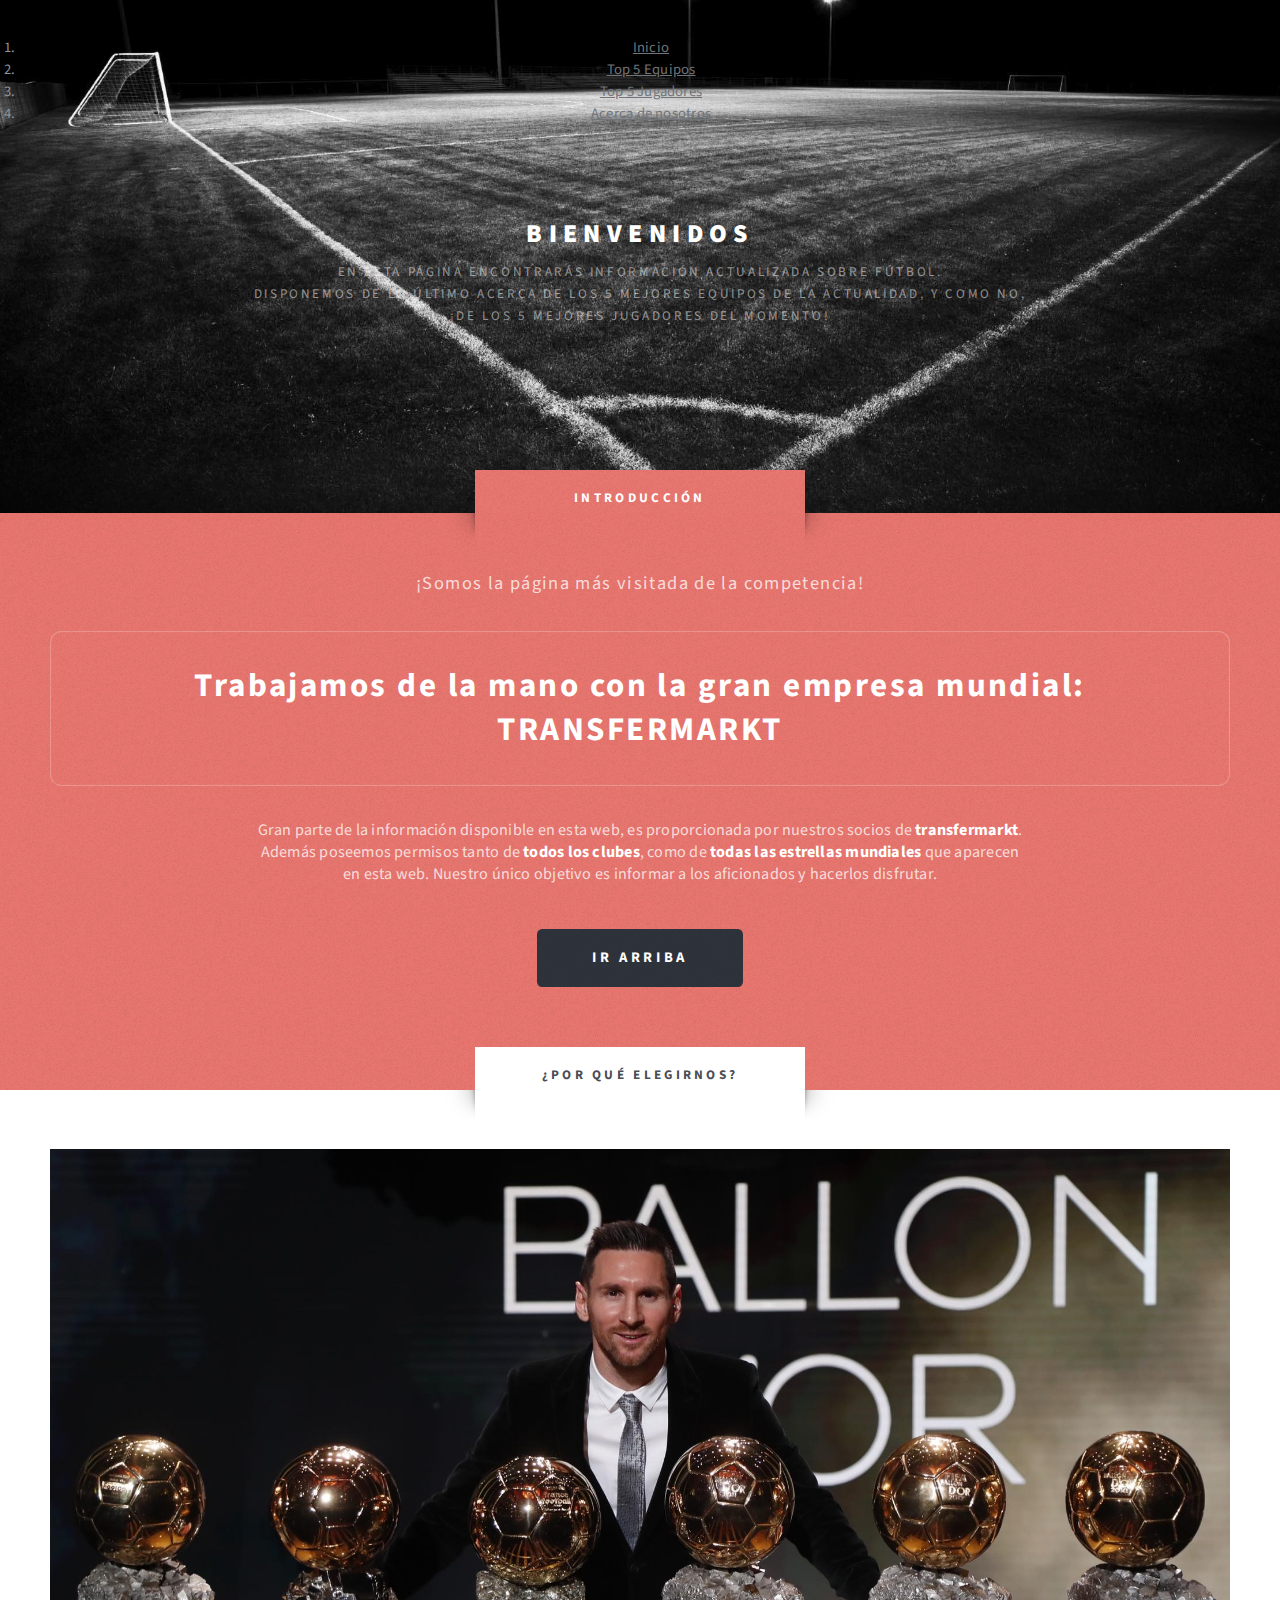
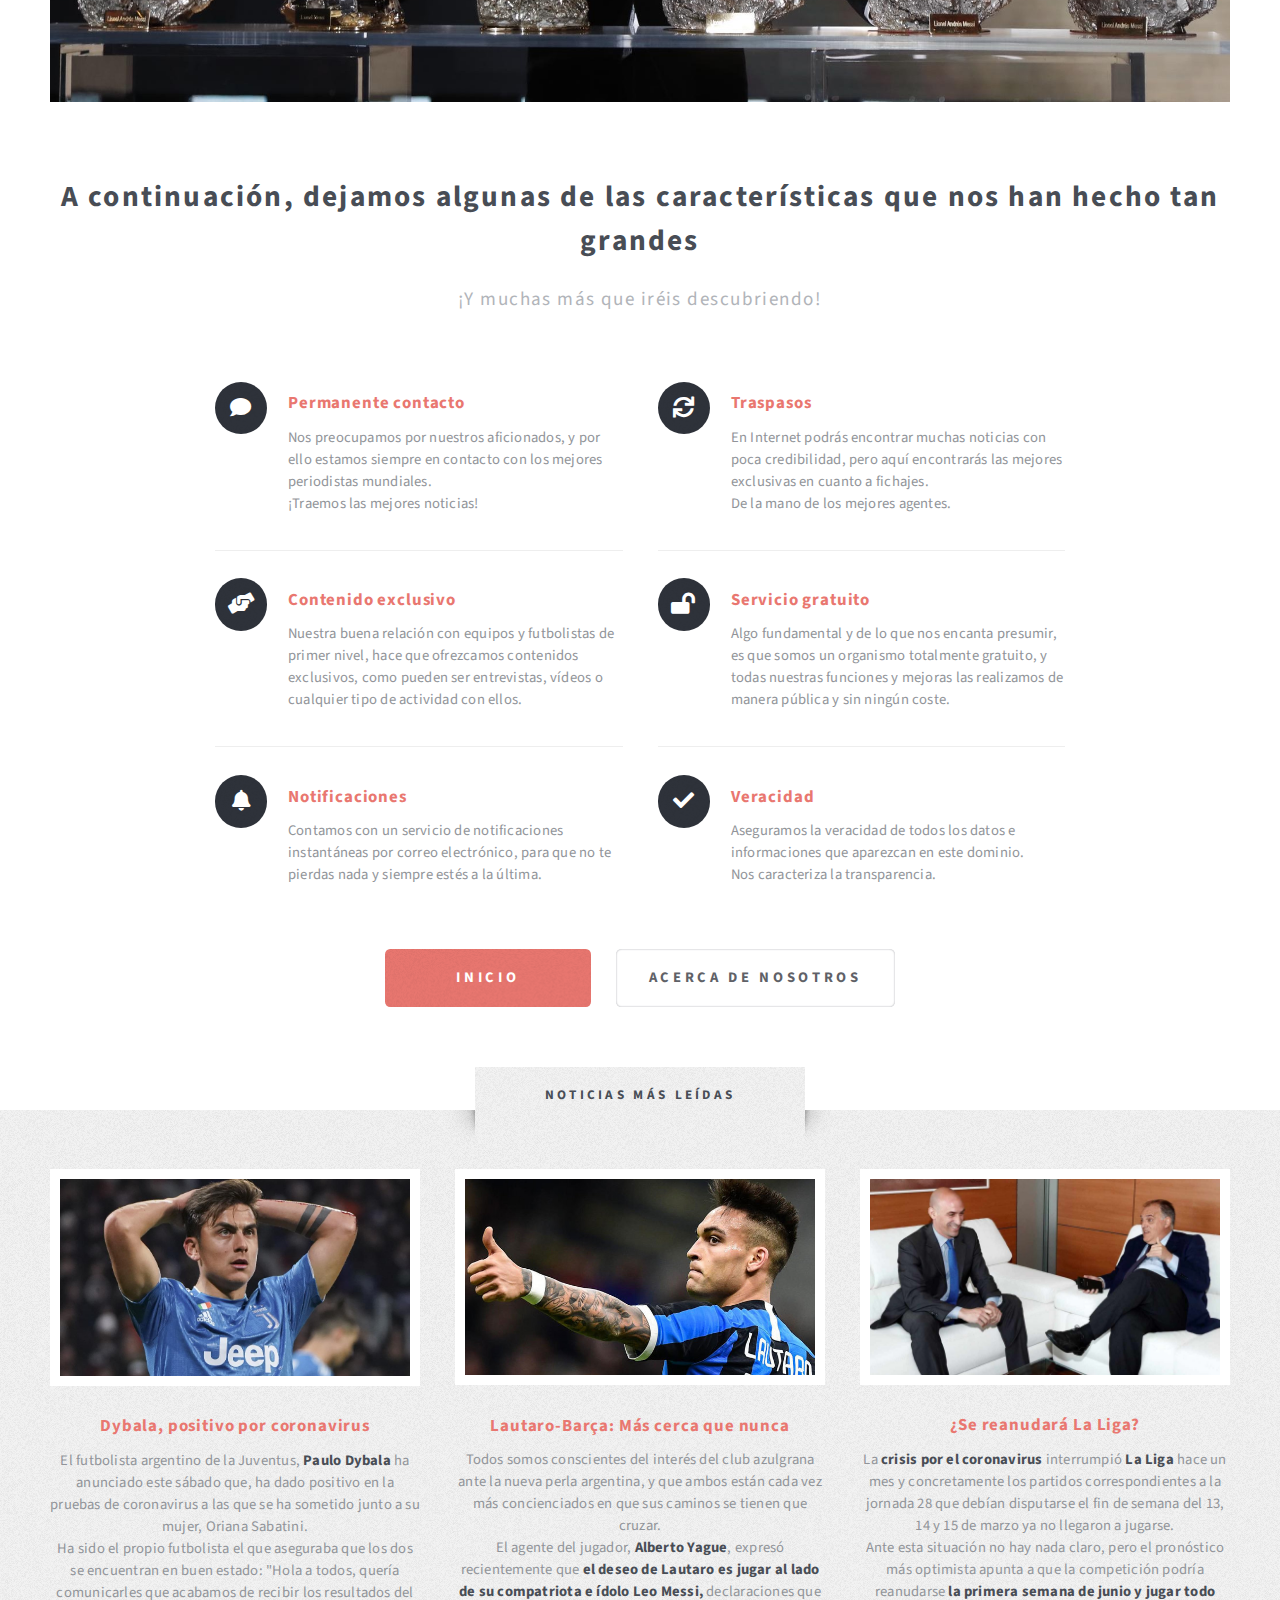
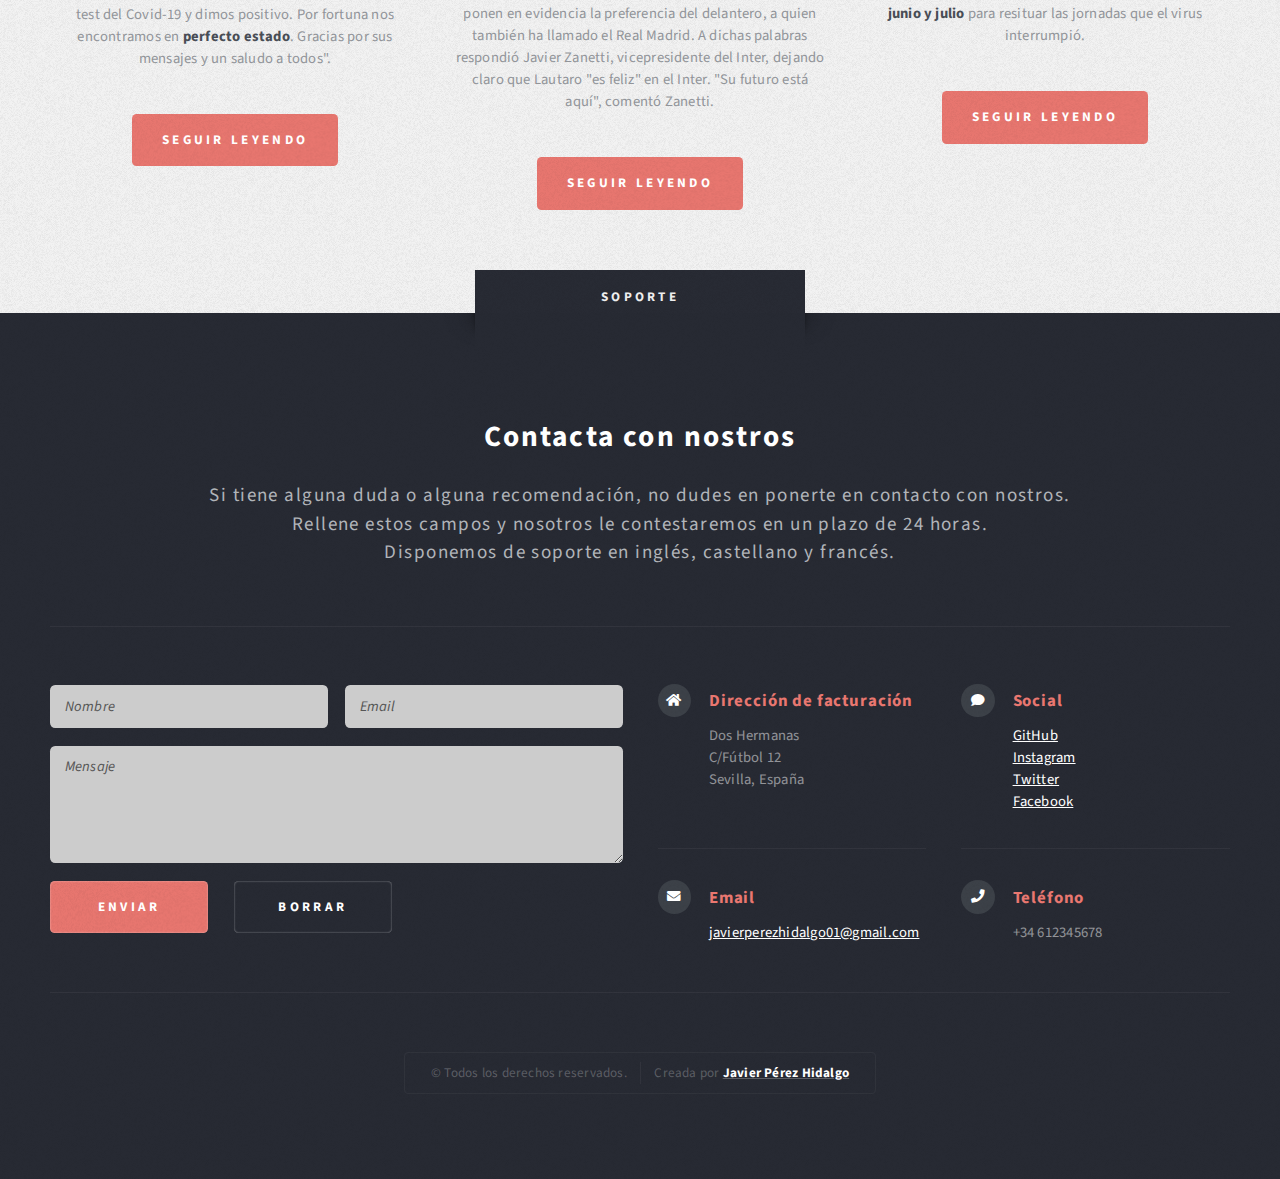
==== index.html @ fc1145c4 "Página Acerca de Nosotros" ====
<!DOCTYPE html>
<html lang="es" dir="ltr">
	<head>
		<title>Inicio</title>
		<meta charset="utf-8" />
		<meta name="viewport" content="width=device-width, initial-scale=1, user-scalable=no" />
		<link rel="stylesheet" href="assets/css/main.css" />
		<!-- favicon -->
      <link rel="icon" href="images/favicon.png" type="image/png" />
	</head>
	<body class="homepage is-preload">
		<div id="page-wrapper">

			<!-- Header -->
				<section id="header" class="wrapper">

					<!-- Logo -->
						<div id="logo">
							<h1><a href="index.html">BIENVENIDOS</a></h1>
							<p>En esta página encontrarás información actualizada sobre fútbol.<br />Disponemos de lo último acerca de los 5 mejores equipos de la actualidad,
						y como no,<br />¡de los 5 mejores jugadores del momento!</p>
						</div>

					<!-- Nav -->
						<nav id="nav">
							<ol>
								<li class="current"><a href="index.html">Inicio</a></li>
								<li><a href="equipos.html">Top 5 Equipos</a></li>
								<li><a href="jugadores.html">Top 5 Jugadores</a></li>
								<li><a href="acercade.html">Acerca de nosotros</a></li>
							</ol>
						</nav>
				</section>

			<!-- Intro -->
				<section id="intro" class="wrapper style1">
					<div class="title">Introducción</div>
					<div class="container">
						<p class="style1">¡Somos la página más visitada de la competencia!</p>
						<p class="style2">
							Trabajamos de la mano con la gran empresa mundial: <br class="mobile-hide" />
							<a href="https://www.transfermarkt.es/" class="nobr">TRANSFERMARKT</a>
						</p>
						<p class="style3">Gran parte de la información disponible en esta web, es proporcionada por nuestros socios de
							 <strong>transfermarkt</strong>. Además poseemos permisos tanto de <strong>todos los clubes</strong>, como de
							 <strong>todas las estrellas mundiales</strong>
							  que aparecen en esta web. Nuestro único objetivo es informar a los aficionados y hacerlos disfrutar.
						</p>
						<ul class="actions">
							<li><a href="#" class="button style3 large">Ir arriba</a></li>
						</ul>
					</div>
				</section>

			<!-- Main -->
				<section id="main" class="wrapper style2">
					<div class="title">¿POR QUÉ ELEGIRNOS?</div>
					<div class="container">

						<!-- Image -->
							<a class="image featured">
								<img src="images/pic01.jpg" alt="" />
							</a>

						<!-- Features -->
							<section id="features">
								<header class="style1">
									<h2>A continuación, dejamos algunas de las características que nos han hecho tan grandes</h2>
									<p>¡Y muchas más que iréis descubriendo!</p>
								</header>
								<div class="feature-list">
									<div class="row">
										<div class="col-6 col-12-medium">
											<section>
												<h3 class="icon solid fa-comment">Permanente contacto</h3>
												<p>Nos preocupamos por nuestros aficionados, y por ello estamos siempre en contacto con los mejores periodistas mundiales.<br />¡Traemos las mejores noticias!</p>
											</section>
										</div>
										<div class="col-6 col-12-medium">
											<section>
												<h3 class="icon solid fa-sync">Traspasos</h3>
												<p>En Internet podrás encontrar muchas noticias con poca credibilidad, pero aquí encontrarás las mejores exclusivas en cuanto a fichajes.<br />De la mano de los mejores agentes.</p>
											</section>
										</div>
										<div class="col-6 col-12-medium">
											<section>
												<h3 class="icon solid fa-hands-helping">Contenido exclusivo</h3>
												<p>Nuestra buena relación con equipos y futbolistas de primer nivel, hace que ofrezcamos contenidos exclusivos, como pueden ser entrevistas, vídeos o cualquier tipo de actividad con ellos.</p>
											</section>
										</div>
										<div class="col-6 col-12-medium">
											<section>
												<h3 class="icon solid fa-lock-open">Servicio gratuito</h3>
												<p>Algo fundamental y de lo que nos encanta presumir, es que somos un organismo totalmente gratuito, y todas nuestras funciones y mejoras las realizamos de manera pública y sin ningún coste.</p>
											</section>
										</div>
										<div class="col-6 col-12-medium">
											<section>
												<h3 class="icon solid fa-bell">Notificaciones</h3>
												<p>Contamos con un servicio de notificaciones instantáneas por correo electrónico, para que no te pierdas nada y siempre estés a la última.</p>
											</section>
										</div>
										<div class="col-6 col-12-medium">
											<section>
												<h3 class="icon solid fa-check">Veracidad</h3>
												<p>Aseguramos la veracidad de todos los datos e informaciones que aparezcan en este dominio.<br />Nos caracteriza la transparencia.</p>
											</section>
										</div>
									</div>
								</div>
								<ul class="actions special">
									<li><a href="#" class="button style1 large">INICIO</a></li>
									<li><a href="acercade.html" class="button style2 large">ACERCA DE NOSOTROS</a></li>
								</ul>
							</section>

					</div>
				</section>

			<!-- Highlights -->
				<section id="highlights" class="wrapper style3">
					<div class="title">NOTICIAS MÁS LEÍDAS</div>
					<div class="container">
						<div class="row aln-center">
							<div class="col-4 col-12-medium">
								<section class="highlight">
									<a class="image featured"><img src="images/pic02.jpg" alt="" /></a>
									<h3><a >Dybala, positivo por coronavirus</a></h3>
									<p>El futbolista argentino de la Juventus, <strong>Paulo Dybala</strong> ha anunciado este sábado que,
										 ha dado positivo en la pruebas de coronavirus a las que se ha sometido junto a su mujer, Oriana Sabatini.<br />Ha sido el propio futbolista el que aseguraba que los dos se encuentran en buen estado:
										  "Hola a todos, quería comunicarles que acabamos de recibir los resultados del test del Covid-19 y dimos positivo.
											Por fortuna nos encontramos en <strong>perfecto estado</strong>. Gracias por sus mensajes y un saludo a todos".</p>
									<ul class="actions">
										<li><a href="https://www.mundodeportivo.com/futbol/serie-a/20200325/4899347280/mensaje-de-dybala-tras-dar-positivo-de-coronavirus.html" class="button style1">Seguir leyendo</a></li>
									</ul>
								</section>
							</div>
							<div class="col-4 col-12-medium">
								<section class="highlight">
									<a class="image featured"><img src="images/pic03.jpg" alt="" /></a>
									<h3><a >Lautaro-Barça: Más cerca que nunca</a></h3>
									<p>Todos somos conscientes del interés del club azulgrana ante la nueva perla argentina,
										y que ambos están cada vez más concienciados en que sus caminos se tienen que cruzar.<br />El agente del jugador, <strong>Alberto Yague</strong>, expresó recientemente que <strong>el deseo de Lautaro es jugar al lado de su compatriota e ídolo Leo Messi,</strong>
										 declaraciones que ponen en evidencia la preferencia del delantero, a quien también ha llamado el Real Madrid.
										  A dichas palabras respondió Javier Zanetti, vicepresidente del Inter, dejando claro que Lautaro "es feliz" en el Inter.
											 "Su futuro está aquí", comentó Zanetti.</p>
									<ul class="actions">
										<li><a href="https://www.sport.es/es/noticias/barca/fichaje-lautaro-mas-cerca-que-nunca-para-barca-7891302" class="button style1">Seguir leyendo</a></li>
									</ul>
								</section>
							</div>
							<div class="col-4 col-12-medium">
								<section class="highlight">
									<a class="image featured"><img src="images/pic04.jpg" alt="" /></a>
									<h3><a >¿Se reanudará La Liga?</a></h3>
									<p>La <strong>crisis por el coronavirus</strong> interrumpió <strong>La Liga</strong> hace un mes y concretamente los partidos correspondientes a la jornada 28
										 que debían disputarse el fin de semana del 13, 14 y 15 de marzo ya no llegaron a jugarse.<br />Ante esta situación no hay nada claro,
										  pero el pronóstico más optimista apunta a que la competición podría reanudarse <strong>la primera semana de junio y jugar todo junio
											 y julio</strong> para resituar las jornadas que el virus interrumpió.</p>
									<ul class="actions">
										<li><a href="https://www.goal.com/es/noticias/la-liga-y-la-rfef-acuerdan-la-suspension-del-futbol-hasta-que-el-/1mhf3mtjk8rh81plb0ufhby4z9" class="button style1">Seguir leyendo</a></li>
									</ul>
								</section>
							</div>
						</div>
					</div>
				</section>

				<!-- Footer -->
					<section id="footer" class="wrapper">
						<div class="title">SOPORTE</div>
						<div class="container">
							<header class="style1">
								<h2>Contacta con nostros</h2>
								<p>
									Si tiene alguna duda o alguna recomendación, no dudes en ponerte en contacto con nostros.<br />Rellene estos campos y nosotros le contestaremos en un plazo de 24 horas.<br />Disponemos de soporte en inglés, castellano y francés.
								</p>
							</header>
							<div class="row">
								<div class="col-6 col-12-medium">

									<!-- Contact Form -->
										<section>
											<form id="request" class="main_form" action="http://www2.gonzalonazareno.org/josedom/resultado.php" method="post">
												<div class="row gtr-50">
													<div class="col-6 col-12-small">
														<input type="text" name="name" id="contact-name" placeholder="Nombre" />
													</div>
													<div class="col-6 col-12-small">
														<input type="text" name="email" id="contact-email" placeholder="Email" />
													</div>
													<div class="col-12">
														<textarea name="message" id="contact-message" placeholder="Mensaje" rows="4"></textarea>
													</div>
													<div class="col-12">
														<ul class="actions">
															<li><input type="submit" class="style1" value="Enviar" /></li>
															<li><input type="reset" class="style2" value="Borrar" /></li>
														</ul>
													</div>
												</div>
											</form>
										</section>

								</div>
								<div class="col-6 col-12-medium">

									<!-- Contact -->
										<section class="feature-list small">
											<div class="row">
												<div class="col-6 col-12-small">
													<section>
														<h3 class="icon solid fa-home">Dirección de facturación</h3>
														<p>
															Dos Hermanas<br />
															C/Fútbol 12<br />
															Sevilla, España
														</p>
													</section>
												</div>
												<div class="col-6 col-12-small">
													<section>
														<h3 class="icon solid fa-comment">Social</h3>
														<p>
															<a href="https://github.com/javierpzh">GitHub</a><br />
															<a href="https://www.instagram.com/javierpzh/">Instagram</a><br />
															<a href="https://twitter.com/jperezhid_">Twitter</a><br />
															<a href="https://www.facebook.com/javier.perezhidalgo.904">Facebook</a>
														</p>
													</section>
												</div>
												<div class="col-6 col-12-small">
													<section>
														<h3 class="icon solid fa-envelope">Email</h3>
														<p>
															<a href="#">javierperezhidalgo01@gmail.com</a>
														</p>
													</section>
												</div>
												<div class="col-6 col-12-small">
													<section>
														<h3 class="icon solid fa-phone">Teléfono</h3>
														<p>
															+34 612345678
														</p>
													</section>
												</div>
											</div>
										</section>

								</div>
							</div>
							<div id="copyright">
								<ul>
									<li>&copy; Todos los derechos reservados.</li><li>Creada por <a href="https://www.instagram.com/javierpzh/"><strong>Javier Pérez Hidalgo</strong></a></li>
								</ul>
							</div>
						</div>
					</section>
	</div>

		<!-- Scripts -->
			<script src="assets/js/jquery.min.js"></script>
			<script src="assets/js/jquery.dropotron.min.js"></script>
			<script src="assets/js/browser.min.js"></script>
			<script src="assets/js/breakpoints.min.js"></script>
			<script src="assets/js/util.js"></script>
			<script src="assets/js/main.js"></script>

	</body>
</html>
---- assets/css/main.css ----
@import url("fontawesome-all.min.css");
@import url("https://fonts.googleapis.com/css?family=Source+Sans+Pro:400,400italic,700,900");

html, body, div, span, applet, object,
iframe, h1, h2, h3, h4, h5, h6, p, blockquote,
pre, a, abbr, acronym, address, big, cite,
code, del, dfn, em, img, ins, kbd, q, s, samp,
small, strike, strong, sub, sup, tt, var, b,
u, i, center, dl, dt, dd, ol, ul, li, fieldset,
form, label, legend, table, caption, tbody,
tfoot, thead, tr, th, td, article, aside,
canvas, details, embed, figure, figcaption,
footer, header, hgroup, menu, nav, output, ruby,
section, summary, time, mark, audio, video {
	margin: 0;
	padding: 0;
	border: 0;
	font-size: 100%;
	font: inherit;
	vertical-align: baseline;}

article, aside, details, figcaption, figure,
footer, header, hgroup, menu, nav, section {
	display: block;}

body {
	line-height: 1;
}

ol, ul {
	list-style: none;
}

blockquote, q {
	quotes: none;
}

	blockquote:before, blockquote:after, q:before, q:after {
		content: '';
		content: none;
	}

table {
	border-collapse: collapse;
	border-spacing: 0;
}

body {
	-webkit-text-size-adjust: none;
}

mark {
	background-color: transparent;
	color: inherit;
}

input::-moz-focus-inner {
	border: 0;
	padding: 0;
}

input, select, textarea {
	-moz-appearance: none;
	-webkit-appearance: none;
	-ms-appearance: none;
	appearance: none;
}

/* Basic */

	@-ms-viewport {
		width: device-width;
	}

	html {
		box-sizing: border-box;
	}

	*, *:before, *:after {
		box-sizing: inherit;
	}

	body.is-preload *, body.is-preload *:before, body.is-preload *:after {
		-moz-animation: none !important;
		-webkit-animation: none !important;
		-ms-animation: none !important;
		animation: none !important;
		-moz-transition: none !important;
		-webkit-transition: none !important;
		-ms-transition: none !important;
		transition: none !important;
	}

	body, input, textarea, select {
		font-family: 'Source Sans Pro', sans-serif;
		font-weight: 400;
		color: #919499;
		font-size: 14pt;
		line-height: 1.75em;
		letter-spacing: 0.025em;
	}

	h1, h2, h3, h4, h5, h6 {
		font-weight: 700;
		color: #484d55;
	}

		h1 a, h2 a, h3 a, h4 a, h5 a, h6 a {
			color: inherit;
			text-decoration: none;
		}

	a {
		-moz-transition: color .25s ease-in-out;
		-webkit-transition: color .25s ease-in-out;
		-ms-transition: color .25s ease-in-out;
		transition: color .25s ease-in-out;
		text-decoration: underline;
		color: #717479;
	}

		a:hover {
			text-decoration: none;
		}

	strong, b {
		font-weight: 700;
		color: #484d55;
	}

	blockquote {
		border-left: solid 0.5em #ddd;
		padding: 1em 0 1em 2em;
		font-style: italic;
	}

	em, i {
		font-style: italic;
	}

	hr {
		border: 0;
		border-top: solid 1px #ddd;
		margin: 2em 0 2em 0;
	}

	sub {
		position: relative;
		top: 0.5em;
		font-size: 0.8em;
	}

	sup {
		position: relative;
		top: -0.5em;
		font-size: 0.8em;
	}

	.nobr {
		white-space: nowrap;
	}

	br.clear {
		clear: both;
	}

	p, ul, ol, dl, table, blockquote, form {
		margin-bottom: 2em;
	}

/* Container */

	.container {
		margin: 0 auto;
		max-width: 100%;
		width: 68em;
	}

		@media screen and (max-width: 1680px) {

			.container {
				width: 70em;
			}

		}

		@media screen and (max-width: 1280px) {

			.container {
				width: calc(100% - 100px);
			}

		}

		@media screen and (max-width: 980px) {

			.container {
				width: calc(100% - 100px);
			}

		}

		@media screen and (max-width: 736px) {

			.container {
				width: calc(100% - 40px);
			}

		}

/* Row */

	.row {
		display: flex;
		flex-wrap: wrap;
		box-sizing: border-box;
		align-items: stretch;
	}

		.row > * {
			box-sizing: border-box;
		}

		.row.gtr-uniform > * > :last-child {
			margin-bottom: 0;
		}

		.row.aln-left {
			justify-content: flex-start;
		}

		.row.aln-center {
			justify-content: center;
		}

		.row.aln-right {
			justify-content: flex-end;
		}

		.row.aln-top {
			align-items: flex-start;
		}

		.row.aln-middle {
			align-items: center;
		}

		.row.aln-bottom {
			align-items: flex-end;
		}

		.row > .imp {
			order: -1;
		}

		.row > .col-1 {
			width: 8.33333%;
		}

		.row > .off-1 {
			margin-left: 8.33333%;
		}

		.row > .col-2 {
			width: 16.66667%;
		}

		.row > .off-2 {
			margin-left: 16.66667%;
		}

		.row > .col-3 {
			width: 25%;
		}

		.row > .off-3 {
			margin-left: 25%;
		}

		.row > .col-4 {
			width: 33.33333%;
		}

		.row > .off-4 {
			margin-left: 33.33333%;
		}

		.row > .col-5 {
			width: 41.66667%;
		}

		.row > .off-5 {
			margin-left: 41.66667%;
		}

		.row > .col-6 {
			width: 50%;
		}

		.row > .off-6 {
			margin-left: 50%;
		}

		.row > .col-7 {
			width: 58.33333%;
		}

		.row > .off-7 {
			margin-left: 58.33333%;
		}

		.row > .col-8 {
			width: 66.66667%;
		}

		.row > .off-8 {
			margin-left: 66.66667%;
		}

		.row > .col-9 {
			width: 75%;
		}

		.row > .off-9 {
			margin-left: 75%;
		}

		.row > .col-10 {
			width: 83.33333%;
		}

		.row > .off-10 {
			margin-left: 83.33333%;
		}

		.row > .col-11 {
			width: 91.66667%;
		}

		.row > .off-11 {
			margin-left: 91.66667%;
		}

		.row > .col-12 {
			width: 100%;
		}

		.row > .off-12 {
			margin-left: 100%;
		}

		.row.gtr-0 {
			margin-top: 0px;
			margin-left: 0px;
		}

			.row.gtr-0 > * {
				padding: 0px 0 0 0px;
			}

			.row.gtr-0.gtr-uniform {
				margin-top: 0px;
			}

				.row.gtr-0.gtr-uniform > * {
					padding-top: 0px;
				}

		.row.gtr-25 {
			margin-top: -12.5px;
			margin-left: -12.5px;
		}

			.row.gtr-25 > * {
				padding: 12.5px 0 0 12.5px;
			}

			.row.gtr-25.gtr-uniform {
				margin-top: -12.5px;
			}

				.row.gtr-25.gtr-uniform > * {
					padding-top: 12.5px;
				}

		.row.gtr-50 {
			margin-top: -25px;
			margin-left: -25px;
		}

			.row.gtr-50 > * {
				padding: 25px 0 0 25px;
			}

			.row.gtr-50.gtr-uniform {
				margin-top: -25px;
			}

				.row.gtr-50.gtr-uniform > * {
					padding-top: 25px;
				}

		.row {
			margin-top: -50px;
			margin-left: -50px;
		}

			.row > * {
				padding: 50px 0 0 50px;
			}

			.row.gtr-uniform {
				margin-top: -50px;
			}

				.row.gtr-uniform > * {
					padding-top: 50px;
				}

		.row.gtr-150 {
			margin-top: -75px;
			margin-left: -75px;
		}

			.row.gtr-150 > * {
				padding: 75px 0 0 75px;
			}

			.row.gtr-150.gtr-uniform {
				margin-top: -75px;
			}

				.row.gtr-150.gtr-uniform > * {
					padding-top: 75px;
				}

		.row.gtr-200 {
			margin-top: -100px;
			margin-left: -100px;
		}

			.row.gtr-200 > * {
				padding: 100px 0 0 100px;
			}

			.row.gtr-200.gtr-uniform {
				margin-top: -100px;
			}

				.row.gtr-200.gtr-uniform > * {
					padding-top: 100px;
				}

		@media screen and (max-width: 1680px) {

			.row {
				display: flex;
				flex-wrap: wrap;
				box-sizing: border-box;
				align-items: stretch;
			}

				.row > * {
					box-sizing: border-box;
				}

				.row.gtr-uniform > * > :last-child {
					margin-bottom: 0;
				}

				.row.aln-left {
					justify-content: flex-start;
				}

				.row.aln-center {
					justify-content: center;
				}

				.row.aln-right {
					justify-content: flex-end;
				}

				.row.aln-top {
					align-items: flex-start;
				}

				.row.aln-middle {
					align-items: center;
				}

				.row.aln-bottom {
					align-items: flex-end;
				}

				.row > .imp-xlarge {
					order: -1;
				}

				.row > .col-1-xlarge {
					width: 8.33333%;
				}

				.row > .off-1-xlarge {
					margin-left: 8.33333%;
				}

				.row > .col-2-xlarge {
					width: 16.66667%;
				}

				.row > .off-2-xlarge {
					margin-left: 16.66667%;
				}

				.row > .col-3-xlarge {
					width: 25%;
				}

				.row > .off-3-xlarge {
					margin-left: 25%;
				}

				.row > .col-4-xlarge {
					width: 33.33333%;
				}

				.row > .off-4-xlarge {
					margin-left: 33.33333%;
				}

				.row > .col-5-xlarge {
					width: 41.66667%;
				}

				.row > .off-5-xlarge {
					margin-left: 41.66667%;
				}

				.row > .col-6-xlarge {
					width: 50%;
				}

				.row > .off-6-xlarge {
					margin-left: 50%;
				}

				.row > .col-7-xlarge {
					width: 58.33333%;
				}

				.row > .off-7-xlarge {
					margin-left: 58.33333%;
				}

				.row > .col-8-xlarge {
					width: 66.66667%;
				}

				.row > .off-8-xlarge {
					margin-left: 66.66667%;
				}

				.row > .col-9-xlarge {
					width: 75%;
				}

				.row > .off-9-xlarge {
					margin-left: 75%;
				}

				.row > .col-10-xlarge {
					width: 83.33333%;
				}

				.row > .off-10-xlarge {
					margin-left: 83.33333%;
				}

				.row > .col-11-xlarge {
					width: 91.66667%;
				}

				.row > .off-11-xlarge {
					margin-left: 91.66667%;
				}

				.row > .col-12-xlarge {
					width: 100%;
				}

				.row > .off-12-xlarge {
					margin-left: 100%;
				}

				.row.gtr-0 {
					margin-top: 0px;
					margin-left: 0px;
				}

					.row.gtr-0 > * {
						padding: 0px 0 0 0px;
					}

					.row.gtr-0.gtr-uniform {
						margin-top: 0px;
					}

						.row.gtr-0.gtr-uniform > * {
							padding-top: 0px;
						}

				.row.gtr-25 {
					margin-top: -12.5px;
					margin-left: -12.5px;
				}

					.row.gtr-25 > * {
						padding: 12.5px 0 0 12.5px;
					}

					.row.gtr-25.gtr-uniform {
						margin-top: -12.5px;
					}

						.row.gtr-25.gtr-uniform > * {
							padding-top: 12.5px;
						}

				.row.gtr-50 {
					margin-top: -25px;
					margin-left: -25px;
				}

					.row.gtr-50 > * {
						padding: 25px 0 0 25px;
					}

					.row.gtr-50.gtr-uniform {
						margin-top: -25px;
					}

						.row.gtr-50.gtr-uniform > * {
							padding-top: 25px;
						}

				.row {
					margin-top: -50px;
					margin-left: -50px;
				}

					.row > * {
						padding: 50px 0 0 50px;
					}

					.row.gtr-uniform {
						margin-top: -50px;
					}

						.row.gtr-uniform > * {
							padding-top: 50px;
						}

				.row.gtr-150 {
					margin-top: -75px;
					margin-left: -75px;
				}

					.row.gtr-150 > * {
						padding: 75px 0 0 75px;
					}

					.row.gtr-150.gtr-uniform {
						margin-top: -75px;
					}

						.row.gtr-150.gtr-uniform > * {
							padding-top: 75px;
						}

				.row.gtr-200 {
					margin-top: -100px;
					margin-left: -100px;
				}

					.row.gtr-200 > * {
						padding: 100px 0 0 100px;
					}

					.row.gtr-200.gtr-uniform {
						margin-top: -100px;
					}

						.row.gtr-200.gtr-uniform > * {
							padding-top: 100px;
						}

		}

		@media screen and (max-width: 1280px) {

			.row {
				display: flex;
				flex-wrap: wrap;
				box-sizing: border-box;
				align-items: stretch;
			}

				.row > * {
					box-sizing: border-box;
				}

				.row.gtr-uniform > * > :last-child {
					margin-bottom: 0;
				}

				.row.aln-left {
					justify-content: flex-start;
				}

				.row.aln-center {
					justify-content: center;
				}

				.row.aln-right {
					justify-content: flex-end;
				}

				.row.aln-top {
					align-items: flex-start;
				}

				.row.aln-middle {
					align-items: center;
				}

				.row.aln-bottom {
					align-items: flex-end;
				}

				.row > .imp-large {
					order: -1;
				}

				.row > .col-1-large {
					width: 8.33333%;
				}

				.row > .off-1-large {
					margin-left: 8.33333%;
				}

				.row > .col-2-large {
					width: 16.66667%;
				}

				.row > .off-2-large {
					margin-left: 16.66667%;
				}

				.row > .col-3-large {
					width: 25%;
				}

				.row > .off-3-large {
					margin-left: 25%;
				}

				.row > .col-4-large {
					width: 33.33333%;
				}

				.row > .off-4-large {
					margin-left: 33.33333%;
				}

				.row > .col-5-large {
					width: 41.66667%;
				}

				.row > .off-5-large {
					margin-left: 41.66667%;
				}

				.row > .col-6-large {
					width: 50%;
				}

				.row > .off-6-large {
					margin-left: 50%;
				}

				.row > .col-7-large {
					width: 58.33333%;
				}

				.row > .off-7-large {
					margin-left: 58.33333%;
				}

				.row > .col-8-large {
					width: 66.66667%;
				}

				.row > .off-8-large {
					margin-left: 66.66667%;
				}

				.row > .col-9-large {
					width: 75%;
				}

				.row > .off-9-large {
					margin-left: 75%;
				}

				.row > .col-10-large {
					width: 83.33333%;
				}

				.row > .off-10-large {
					margin-left: 83.33333%;
				}

				.row > .col-11-large {
					width: 91.66667%;
				}

				.row > .off-11-large {
					margin-left: 91.66667%;
				}

				.row > .col-12-large {
					width: 100%;
				}

				.row > .off-12-large {
					margin-left: 100%;
				}

				.row.gtr-0 {
					margin-top: 0px;
					margin-left: 0px;
				}

					.row.gtr-0 > * {
						padding: 0px 0 0 0px;
					}

					.row.gtr-0.gtr-uniform {
						margin-top: 0px;
					}

						.row.gtr-0.gtr-uniform > * {
							padding-top: 0px;
						}

				.row.gtr-25 {
					margin-top: -8.75px;
					margin-left: -8.75px;
				}

					.row.gtr-25 > * {
						padding: 8.75px 0 0 8.75px;
					}

					.row.gtr-25.gtr-uniform {
						margin-top: -8.75px;
					}

						.row.gtr-25.gtr-uniform > * {
							padding-top: 8.75px;
						}

				.row.gtr-50 {
					margin-top: -17.5px;
					margin-left: -17.5px;
				}

					.row.gtr-50 > * {
						padding: 17.5px 0 0 17.5px;
					}

					.row.gtr-50.gtr-uniform {
						margin-top: -17.5px;
					}

						.row.gtr-50.gtr-uniform > * {
							padding-top: 17.5px;
						}

				.row {
					margin-top: -35px;
					margin-left: -35px;
				}

					.row > * {
						padding: 35px 0 0 35px;
					}

					.row.gtr-uniform {
						margin-top: -35px;
					}

						.row.gtr-uniform > * {
							padding-top: 35px;
						}

				.row.gtr-150 {
					margin-top: -52.5px;
					margin-left: -52.5px;
				}

					.row.gtr-150 > * {
						padding: 52.5px 0 0 52.5px;
					}

					.row.gtr-150.gtr-uniform {
						margin-top: -52.5px;
					}

						.row.gtr-150.gtr-uniform > * {
							padding-top: 52.5px;
						}

				.row.gtr-200 {
					margin-top: -70px;
					margin-left: -70px;
				}

					.row.gtr-200 > * {
						padding: 70px 0 0 70px;
					}

					.row.gtr-200.gtr-uniform {
						margin-top: -70px;
					}

						.row.gtr-200.gtr-uniform > * {
							padding-top: 70px;
						}

		}

		@media screen and (max-width: 980px) {

			.row {
				display: flex;
				flex-wrap: wrap;
				box-sizing: border-box;
				align-items: stretch;
			}

				.row > * {
					box-sizing: border-box;
				}

				.row.gtr-uniform > * > :last-child {
					margin-bottom: 0;
				}

				.row.aln-left {
					justify-content: flex-start;
				}

				.row.aln-center {
					justify-content: center;
				}

				.row.aln-right {
					justify-content: flex-end;
				}

				.row.aln-top {
					align-items: flex-start;
				}

				.row.aln-middle {
					align-items: center;
				}

				.row.aln-bottom {
					align-items: flex-end;
				}

				.row > .imp-medium {
					order: -1;
				}

				.row > .col-1-medium {
					width: 8.33333%;
				}

				.row > .off-1-medium {
					margin-left: 8.33333%;
				}

				.row > .col-2-medium {
					width: 16.66667%;
				}

				.row > .off-2-medium {
					margin-left: 16.66667%;
				}

				.row > .col-3-medium {
					width: 25%;
				}

				.row > .off-3-medium {
					margin-left: 25%;
				}

				.row > .col-4-medium {
					width: 33.33333%;
				}

				.row > .off-4-medium {
					margin-left: 33.33333%;
				}

				.row > .col-5-medium {
					width: 41.66667%;
				}

				.row > .off-5-medium {
					margin-left: 41.66667%;
				}

				.row > .col-6-medium {
					width: 50%;
				}

				.row > .off-6-medium {
					margin-left: 50%;
				}

				.row > .col-7-medium {
					width: 58.33333%;
				}

				.row > .off-7-medium {
					margin-left: 58.33333%;
				}

				.row > .col-8-medium {
					width: 66.66667%;
				}

				.row > .off-8-medium {
					margin-left: 66.66667%;
				}

				.row > .col-9-medium {
					width: 75%;
				}

				.row > .off-9-medium {
					margin-left: 75%;
				}

				.row > .col-10-medium {
					width: 83.33333%;
				}

				.row > .off-10-medium {
					margin-left: 83.33333%;
				}

				.row > .col-11-medium {
					width: 91.66667%;
				}

				.row > .off-11-medium {
					margin-left: 91.66667%;
				}

				.row > .col-12-medium {
					width: 100%;
				}

				.row > .off-12-medium {
					margin-left: 100%;
				}

				.row.gtr-0 {
					margin-top: 0px;
					margin-left: 0px;
				}

					.row.gtr-0 > * {
						padding: 0px 0 0 0px;
					}

					.row.gtr-0.gtr-uniform {
						margin-top: 0px;
					}

						.row.gtr-0.gtr-uniform > * {
							padding-top: 0px;
						}

				.row.gtr-25 {
					margin-top: -12.5px;
					margin-left: -12.5px;
				}

					.row.gtr-25 > * {
						padding: 12.5px 0 0 12.5px;
					}

					.row.gtr-25.gtr-uniform {
						margin-top: -12.5px;
					}

						.row.gtr-25.gtr-uniform > * {
							padding-top: 12.5px;
						}

				.row.gtr-50 {
					margin-top: -25px;
					margin-left: -25px;
				}

					.row.gtr-50 > * {
						padding: 25px 0 0 25px;
					}

					.row.gtr-50.gtr-uniform {
						margin-top: -25px;
					}

						.row.gtr-50.gtr-uniform > * {
							padding-top: 25px;
						}

				.row {
					margin-top: -50px;
					margin-left: -50px;
				}

					.row > * {
						padding: 50px 0 0 50px;
					}

					.row.gtr-uniform {
						margin-top: -50px;
					}

						.row.gtr-uniform > * {
							padding-top: 50px;
						}

				.row.gtr-150 {
					margin-top: -75px;
					margin-left: -75px;
				}

					.row.gtr-150 > * {
						padding: 75px 0 0 75px;
					}

					.row.gtr-150.gtr-uniform {
						margin-top: -75px;
					}

						.row.gtr-150.gtr-uniform > * {
							padding-top: 75px;
						}

				.row.gtr-200 {
					margin-top: -100px;
					margin-left: -100px;
				}

					.row.gtr-200 > * {
						padding: 100px 0 0 100px;
					}

					.row.gtr-200.gtr-uniform {
						margin-top: -100px;
					}

						.row.gtr-200.gtr-uniform > * {
							padding-top: 100px;
						}

		}

		@media screen and (max-width: 736px) {

			.row {
				display: flex;
				flex-wrap: wrap;
				box-sizing: border-box;
				align-items: stretch;
			}

				.row > * {
					box-sizing: border-box;
				}

				.row.gtr-uniform > * > :last-child {
					margin-bottom: 0;
				}

				.row.aln-left {
					justify-content: flex-start;
				}

				.row.aln-center {
					justify-content: center;
				}

				.row.aln-right {
					justify-content: flex-end;
				}

				.row.aln-top {
					align-items: flex-start;
				}

				.row.aln-middle {
					align-items: center;
				}

				.row.aln-bottom {
					align-items: flex-end;
				}

				.row > .imp-small {
					order: -1;
				}

				.row > .col-1-small {
					width: 8.33333%;
				}

				.row > .off-1-small {
					margin-left: 8.33333%;
				}

				.row > .col-2-small {
					width: 16.66667%;
				}

				.row > .off-2-small {
					margin-left: 16.66667%;
				}

				.row > .col-3-small {
					width: 25%;
				}

				.row > .off-3-small {
					margin-left: 25%;
				}

				.row > .col-4-small {
					width: 33.33333%;
				}

				.row > .off-4-small {
					margin-left: 33.33333%;
				}

				.row > .col-5-small {
					width: 41.66667%;
				}

				.row > .off-5-small {
					margin-left: 41.66667%;
				}

				.row > .col-6-small {
					width: 50%;
				}

				.row > .off-6-small {
					margin-left: 50%;
				}

				.row > .col-7-small {
					width: 58.33333%;
				}

				.row > .off-7-small {
					margin-left: 58.33333%;
				}

				.row > .col-8-small {
					width: 66.66667%;
				}

				.row > .off-8-small {
					margin-left: 66.66667%;
				}

				.row > .col-9-small {
					width: 75%;
				}

				.row > .off-9-small {
					margin-left: 75%;
				}

				.row > .col-10-small {
					width: 83.33333%;
				}

				.row > .off-10-small {
					margin-left: 83.33333%;
				}

				.row > .col-11-small {
					width: 91.66667%;
				}

				.row > .off-11-small {
					margin-left: 91.66667%;
				}

				.row > .col-12-small {
					width: 100%;
				}

				.row > .off-12-small {
					margin-left: 100%;
				}

				.row.gtr-0 {
					margin-top: 0px;
					margin-left: 0px;
				}

					.row.gtr-0 > * {
						padding: 0px 0 0 0px;
					}

					.row.gtr-0.gtr-uniform {
						margin-top: 0px;
					}

						.row.gtr-0.gtr-uniform > * {
							padding-top: 0px;
						}

				.row.gtr-25 {
					margin-top: -7.5px;
					margin-left: -7.5px;
				}

					.row.gtr-25 > * {
						padding: 7.5px 0 0 7.5px;
					}

					.row.gtr-25.gtr-uniform {
						margin-top: -7.5px;
					}

						.row.gtr-25.gtr-uniform > * {
							padding-top: 7.5px;
						}

				.row.gtr-50 {
					margin-top: -15px;
					margin-left: -15px;
				}

					.row.gtr-50 > * {
						padding: 15px 0 0 15px;
					}

					.row.gtr-50.gtr-uniform {
						margin-top: -15px;
					}

						.row.gtr-50.gtr-uniform > * {
							padding-top: 15px;
						}

				.row {
					margin-top: -30px;
					margin-left: -30px;
				}

					.row > * {
						padding: 30px 0 0 30px;
					}

					.row.gtr-uniform {
						margin-top: -30px;
					}

						.row.gtr-uniform > * {
							padding-top: 30px;
						}

				.row.gtr-150 {
					margin-top: -45px;
					margin-left: -45px;
				}

					.row.gtr-150 > * {
						padding: 45px 0 0 45px;
					}

					.row.gtr-150.gtr-uniform {
						margin-top: -45px;
					}

						.row.gtr-150.gtr-uniform > * {
							padding-top: 45px;
						}

				.row.gtr-200 {
					margin-top: -60px;
					margin-left: -60px;
				}

					.row.gtr-200 > * {
						padding: 60px 0 0 60px;
					}

					.row.gtr-200.gtr-uniform {
						margin-top: -60px;
					}

						.row.gtr-200.gtr-uniform > * {
							padding-top: 60px;
						}

		}

/* Section/Article */

	section,
	article {
		margin: 0 0 4em 0;
	}

	section > :last-child,
	article > :last-child,
	section:last-child,
	article:last-child {
		margin-bottom: 0;
	}

	header.style1 {
		text-align: center;
		padding: 3em 0 3em 0;
	}

		header.style1 h2 {
			font-weight: 700;
			font-size: 2em;
			letter-spacing: 0.075em;
			line-height: 1.5em;
		}

		header.style1 p {
			color: #b1b4b9;
			display: block;
			margin: 1.15em 0 0 0;
			font-size: 1.3em;
			letter-spacing: 0.075em;
			line-height: 1.5em;
		}

/* Table */

	table {
		width: 100%;
	}

		table.default {
			width: 100%;
		}

			table.default tbody tr:nth-child(2n+2) {
				background: #f4f4f4;
			}

			table.default td {
				padding: 0.5em 1em 0.5em 1em;
			}

			table.default th {
				text-align: left;
				font-weight: 400;
				padding: 0.5em 1em 0.5em 1em;
			}

			table.default thead {
				background: #484d55;
				color: #fff;
			}

			table.default tfoot {
				background: #eee;
			}

/* Form */

	form label {
		display: block;
		font-weight: 700;
		color: #484d55;
		margin: 0.25em 0 0.5em 0;
	}

	form input[type="text"],
	form input[type="email"],
	form input[type="password"],
	form select,
	form textarea {
		-moz-transition: all .25s ease-in-out;
		-webkit-transition: all .25s ease-in-out;
		-ms-transition: all .25s ease-in-out;
		transition: all .25s ease-in-out;
		-webkit-appearance: none;
		display: block;
		border: 0;
		background: #eee;
		box-shadow: inset 0px 0px 1px 0px #a0a1a7;
		border-radius: 0.35em;
		width: 100%;
		padding: 0.75em 1em 0.75em 1em;
	}

		form input[type="text"]:focus,
		form input[type="email"]:focus,
		form input[type="password"]:focus,
		form select:focus,
		form textarea:focus {
			background: #f8f8f8;
		}

	form input[type="text"],
	form input[type="email"]
	input[type="password"] {
		line-height: 1em;
	}

	form select {
		line-height: 1em;
	}

	form textarea {
		min-height: 8em;
	}

	form ul.actions {
		margin-top: 0;
	}

	form ::-webkit-input-placeholder {
		color: #555 !important;
		font-style: italic;
		line-height: 1.35em;
	}

	form :-moz-placeholder {
		color: #555 !important;
		font-style: italic;
	}

	form ::-moz-placeholder {
		color: #555 !important;
		font-style: italic;
	}

	form :-ms-input-placeholder {
		color: #555 !important;
		font-style: italic;
	}

	form ::-moz-focus-inner {
		border: 0;
	}

/* Image */

	.image {
		display: inline-block;
	}

		.image img {
			display: block;
			width: 100%;
		}

		.image.fit {
			display: block;
			width: 100%;
		}

		.image.left {
			float: left;
			margin: 0 2em 2em 0;
		}

		.image.centered {
			display: block;
			margin: 0 0 2em 0;
		}

			.image.centered img {
				margin: 0 auto;
				width: auto;
			}

		.image.featured {
			display: block;
			width: 100%;
			margin: 0 0 2em 0;
		}

/* Button */

	input[type="button"],
	input[type="submit"],
	input[type="reset"],
	button,
	.button {
		-moz-transition: all .25s ease-in-out;
		-webkit-transition: all .25s ease-in-out;
		-ms-transition: all .25s ease-in-out;
		transition: all .25s ease-in-out;
		display: inline-block;
		background: #444;
		text-align: center;
		text-transform: uppercase;
		font-weight: 700;
		letter-spacing: 0.25em;
		text-decoration: none;
		border-radius: 0.35em;
		border: 0;
		outline: 0;
		cursor: pointer;
		padding: 0 2.25em 0 2.25em;
		font-size: 0.9em;
		min-width: 12em;
		height: 4em;
		line-height: 4em;
	}

		input[type="button"]:hover,
		input[type="submit"]:hover,
		input[type="reset"]:hover,
		button:hover,
		.button:hover {
			background-color: #f98780;
		}

		input[type="button"].large,
		input[type="submit"].large,
		input[type="reset"].large,
		button.large,
		.button.large {
			font-size: 1em;
			min-width: 14em;
		}

		input[type="button"].style1,
		input[type="submit"].style1,
		input[type="reset"].style1,
		button.style1,
		.button.style1 {
			background: #e97770 url("images/overlay.png");
			color: #fff;
		}

			input[type="button"].style1:hover,
			input[type="submit"].style1:hover,
			input[type="reset"].style1:hover,
			button.style1:hover,
			.button.style1:hover {
				background-color: #f98780;
			}

			input[type="button"].style1:active,
			input[type="submit"].style1:active,
			input[type="reset"].style1:active,
			button.style1:active,
			.button.style1:active {
				background-color: #d96760;
			}

		input[type="button"].style2,
		input[type="submit"].style2,
		input[type="reset"].style2,
		button.style2,
		.button.style2 {
			background: none;
			color: #606167;
			box-shadow: inset 0px 0px 2px 0px #a0a1a7;
		}

			input[type="button"].style2:hover,
			input[type="submit"].style2:hover,
			input[type="reset"].style2:hover,
			button.style2:hover,
			.button.style2:hover {
				box-shadow: inset 0px 0px 2px 0px #606167;
			}

			input[type="button"].style2:active,
			input[type="submit"].style2:active,
			input[type="reset"].style2:active,
			button.style2:active,
			.button.style2:active {
				box-shadow: inset 0px 0px 2px 0px #202127;
			}

		input[type="button"].style3,
		input[type="submit"].style3,
		input[type="reset"].style3,
		button.style3,
		.button.style3 {
			background: #2f333b url("images/overlay.png");
			color: #fff;
		}

			input[type="button"].style3:hover,
			input[type="submit"].style3:hover,
			input[type="reset"].style3:hover,
			button.style3:hover,
			.button.style3:hover {
				background-color: #3f434b;
			}

			input[type="button"].style3:active,
			input[type="submit"].style3:active,
			input[type="reset"].style3:active,
			button.style3:active,
			.button.style3:active {
				background-color: #1f232b;
			}

/* List */

	ul {
		list-style: disc;
		padding-left: 1em;
	}

		ul li {
			padding-left: 0.5em;
		}

		ul.style2 {
			list-style: none;
			padding-left: 0;
		}

			ul.style2 li {
				border-top: solid 1px #eee;
				padding: 1.5em 0 0 0;
				margin: 1.5em 0 0 0;
			}

				ul.style2 li:first-child {
					border-top: 0;
					padding-top: 0;
					margin-top: 0;
				}

		ul.style3 {
			list-style: none;
			padding-left: 0;
		}

			ul.style3 li {
				border-top: solid 1px #eee;
				padding: 0.5em 0 0 0;
				margin: 0.5em 0 0 0;
			}

				ul.style3 li:first-child {
					border-top: 0;
					padding-top: 0;
					margin-top: 0;
				}

	ol {
		list-style: decimal;
		padding-left: 1.25em;
	}

		ol li {
			padding-left: 0.25em;
		}

/* Actions */

	ul.actions {
		list-style: none;
		padding-left: 0;
		margin: 3em 0 0 0;
	}

		ul.actions li {
			display: inline-block;
			margin: 0 0.75em 0 0.75em;
			padding-left: 0;
		}

			ul.actions li:first-child {
				margin-left: 0;
			}

			ul.actions li:last-child {
				margin-right: 0;
			}

		ul.actions.special {
			text-align: center;
		}

/* Feature List */

	.feature-list {
		max-width: 58em;
		margin-left: auto;
		margin-right: auto;
		position: relative;
		top: 0.75em;
	}

		.feature-list section {
			border-top: solid 1px #eee;
			padding-top: 3em;
			padding-left: 5em;
			position: relative;
		}

		@media screen and (min-width: 981px) {

			.feature-list > .row > :nth-child(-n + 2) > section {
				border-top: 0;
				padding-top: 0;
			}

		}

		.feature-list h3 {
			color: #e97770 !important;
			margin: -0.35em 0 0.75em 0;
			font-size: 1.15em;
			letter-spacing: 0.05em;
		}

			.feature-list h3:before {
				display: block;
				color: #fff;
				background: #2f333b url("images/overlay.png");
				border-radius: 2.5em;
				text-align: center;
				width: 2.5em;
				height: 2.5em;
				line-height: 2.5em;
				margin-right: 0.75em;
				position: absolute;
				left: 0;
				margin-top: -0.5em;
			}

		.feature-list.small section {
			padding-left: 3.5em;
		}

		.feature-list.small h3:before {
			font-size: 0.8em;
		}

/* Icons */

	.icon {
		text-decoration: none;
		text-decoration: none;
	}

		.icon:before {
			-moz-osx-font-smoothing: grayscale;
			-webkit-font-smoothing: antialiased;
			display: inline-block;
			font-style: normal;
			font-variant: normal;
			text-rendering: auto;
			line-height: 1;
			text-transform: none !important;
			font-family: 'Font Awesome 5 Free';
			font-weight: 400;
		}

		.icon:before {
			line-height: inherit;
			font-size: 1.25em;
		}

		.icon > .label {
			display: none;
		}

		.icon.solid:before {
			font-weight: 900;
		}

		.icon.brands:before {
			font-family: 'Font Awesome 5 Brands';
		}

/* Box */

	.box header {
		margin: 0 0 1.5em 0;
	}

		.box header.style1 {
			position: relative;
			margin: -0.5em 0 0 0;
			padding-top: 0;
		}

	.box h2 {
		margin: 0 0 0.75em 0;
		font-size: 1.15em;
		letter-spacing: 0.05em;
	}

	.box h3 {
		margin: 0 0 0.5em 0;
		font-size: 1em;
		font-weight: 600;
		letter-spacing: 0.05em;
	}

	.box.post-excerpt .image.left {
		position: relative;
		top: 0.5em;
		width: 5em;
	}

	.box.post-excerpt h3, .box.post-excerpt p {
		margin-left: 7em;
	}

/* Wrapper */

	.wrapper {
		position: relative;
		padding: 6em 0 9em 0;
	}

		.wrapper .title {
			position: absolute;
			top: 0;
			left: 50%;
			text-align: center;
			text-transform: uppercase;
			display: block;
			font-weight: 700;
			letter-spacing: 0.25em;
			font-size: 0.9em;
			width: 25em;
			height: 3.25em;
			top: -3.25em;
			line-height: 3.25em;
			margin-bottom: -3.25em;
			margin-left: -12.5em;
			padding-top: 0.5em;
		}

			.wrapper .title:before {
				content: '';
				position: absolute;
				bottom: -38px;
				left: -35px;
				width: 35px;
				height: 38px;
				background: url("images/shadow.png");
			}

			.wrapper .title:after {
				-moz-transform: scaleX(-1);
				-webkit-transform: scaleX(-1);
				-ms-transform: scaleX(-1);
				transform: scaleX(-1);
				content: '';
				position: absolute;
				bottom: -38px;
				right: -35px;
				width: 35px;
				height: 38px;
				background: url("images/shadow.png");
			}

		.wrapper.style1 {
			background: #e97770 url("images/overlay.png");
			color: #eee;
			color: rgba(255, 255, 255, 0.75);
		}

			.wrapper.style1 .title {
				background: #e97770 url("images/overlay.png");
				color: #fff;
			}

			.wrapper.style1 h1, .wrapper.style1 h2, .wrapper.style1 h3, .wrapper.style1 h4, .wrapper.style1 h5, .wrapper.style1 h6, .wrapper.style1 strong, .wrapper.style1 b, .wrapper.style1 a {
				color: #fff;
			}

		.wrapper.style2 {
			background: #fff;
		}

			.wrapper.style2 .title {
				background: #fff;
				color: #484d55;
			}

		.wrapper.style3 {
			background: #f3f3f3 url("images/overlay.png");
		}

			.wrapper.style3 .title {
				background: #f3f3f3 url("images/overlay.png");
				color: #484d55;
			}

			.wrapper.style3 .image {
				border: solid 10px #fff;
			}

/* Page Wrapper */

	#page-wrapper > section {
		margin-bottom: 0;
	}

/* Header */

	#header {
		display: -moz-flex;
		display: -webkit-flex;
		display: -ms-flex;
		display: flex;
		-moz-align-items: center;
		-webkit-align-items: center;
		-ms-align-items: center;
		align-items: center;
		-moz-justify-content: center;
		-webkit-justify-content: center;
		-ms-justify-content: center;
		justify-content: center;
		position: relative;
		height: 24em;
		background: url("../../images/banner.jpg") center center;
		background-size: cover;
		padding: 0;
	}

		#header:before {
			content: '';
			position: absolute;
			top: 0;
			left: 0;
			width: 100%;
			height: 100%;
			background: url("images/overlay.png");
		}

		.homepage #header {
			height: 35em;
		}

/* Logo */

	#logo {
		width: 100%;
		text-align: center;
		position: relative;
		top: 1.5em;
	}

		#logo h1 {
			font-weight: 900;
			text-transform: uppercase;
			color: #fff;
			font-size: 2em;
			letter-spacing: 0.25em;
		}

		#logo p {
			color: #eee;
			color: rgba(255, 255, 255, 0.5);
			text-transform: uppercase;
			margin: 1.25em 0 0 0;
			display: block;
			letter-spacing: 0.2em;
			font-size: 0.9em;
		}

/* Nav */

	#nav {
		position: absolute;
		display: block;
		top: 2.5em;
		left: 0;
		width: 100%;
		text-align: center;
	}

		#nav > ul {
			display: inline-block;
			border-radius: 0.35em;
			box-shadow: inset 0px 0px 1px 1px rgba(255, 255, 255, 10);
			padding: 0 1.5em 0 1.5em;
		}

			#nav > ul > li {
				display: inline-block;
				text-align: center;
				padding: 0 1.5em 0 1.5em;
			}

				#nav > ul > li > ul {
					display: none;
				}

				#nav > ul > li > a, #nav > ul > li > span {
					display: block;
					color: #eee;
					color: rgba(255, 255, 255, 10);
					text-transform: uppercase;
					text-decoration: none;
					font-size: 0.8em;
					letter-spacing: 0.25em;
					height: 5em;
					line-height: 5em;
					-moz-transition: all .25s ease-in-out;
					-webkit-transition: all .25s ease-in-out;
					-o-transition: all .25s ease-in-out;
					-ms-transition: all .25s ease-in-out;
					transition: all .25s ease-in-out;
					outline: 0;
				}

				#nav > ul > li:hover > a {
					color: #fff;
				}

				#nav > ul > li.active > a, #nav > ul > li.active > span {
					color: #fff;
				}

	.dropotron {
		background: #222835 url("images/overlay.png");
		background-color: rgba(44, 50, 63, 0.925);
		padding: 1.25em 1em 1.25em 1em;
		border-radius: 0.35em;
		box-shadow: inset 0px 0px 1px 1px rgba(255, 255, 255, 0.25);
		min-width: 12em;
		text-align: left;
		margin-top: -1.25em;
		margin-left: -1px;
		list-style: none;
	}

		.dropotron.level-0 {
			margin-top: -1px;
			margin-left: 0;
			border-top-left-radius: 0;
			border-top-right-radius: 0;
		}

		.dropotron a, .dropotron span {
			-moz-transition: all .25s ease-in-out;
			-webkit-transition: all .25s ease-in-out;
			-ms-transition: all .25s ease-in-out;
			transition: all .25s ease-in-out;
			display: block;
			color: #eee;
			color: rgba(255, 255, 255, 0.75);
			text-transform: uppercase;
			text-decoration: none;
			font-size: 0.7em;
			letter-spacing: 0.25em;
			border-top: solid 1px rgba(255, 255, 255, 0.15);
			line-height: 3em;
		}

		.dropotron li {
			padding-left: 0;
		}

			.dropotron li:first-child a, .dropotron li:first-child span {
				border-top: 0;
			}

			.dropotron li:hover > a, .dropotron li:hover > span {
				color: #fff;
			}

/* Intro */

	#intro {
		padding-bottom: 8em;
		text-align: center;
	}

		#intro p.style1 {
			font-size: 1.5em;
			letter-spacing: 0.075em;
		}

		#intro p.style2 {
			font-weight: 700;
			color: #fff;
			border-radius: 0.35em;
			box-shadow: inset 0px 0px 1px 1px rgba(255, 255, 255, 0.25);
			font-size: 2.75em;
			letter-spacing: 0.075em;
			line-height: 1.35em;
			padding: 1em 0 1em 0;
			margin-bottom: 1em;
		}

			#intro p.style2 a {
				color: inherit;
				text-decoration: none;
			}

		#intro p.style3 {
			font-size: 1.1em;
			width: 48em;
			margin: 0 auto;
		}

/* Features */

	#features header.style1 {
		padding-bottom: 5em;
	}

	#features ul.actions {
		margin-top: 5em;
	}

/* Highlights */

	#highlights .highlight {
		text-align: center;
	}

		#highlights .highlight h3 {
			color: #e97770;
			margin: 0 0 0.75em 0;
			font-size: 1.15em;
			letter-spacing: 0.05em;
		}

/* Main */

/* Footer */

	#footer {
		background: #282b34 url("images/overlay.png");
		color: #eee;
		color: rgba(255, 255, 255, 0.5);
		padding-bottom: 6em;
	}

		#footer h1, #footer h2, #footer h3, #footer h4, #footer h5, #footer h6, #footer strong, #footer b, #footer a {
			color: #fff;
		}

		#footer hr {
			border-top-color: #333;
			border-top-color: rgba(255, 255, 255, 0.05);
		}

		#footer form input[type="text"],
		#footer form input[type="email"],
		#footer form input[type="password"],
		#footer form select,
		#footer form textarea {
			background: #ccc;
			box-shadow: none;
		}

			#footer form input[type="text"]:focus,
			#footer form input[type="email"]:focus,
			#footer form input[type="password"]:focus,
			#footer form select:focus,
			#footer form textarea:focus {
				background: #fff;
			}

		#footer input[type="button"],
		#footer input[type="submit"],
		#footer input[type="reset"],
		#footer button,
		#footer .button {
			color: #fff;
			box-shadow: inset 0px 0px 2px 0px rgba(255, 255, 255, 0.5);
		}

			#footer input[type="button"]:hover,
			#footer input[type="submit"]:hover,
			#footer input[type="reset"]:hover,
			#footer button:hover,
			#footer .button:hover {
				color: #fff;
				box-shadow: inset 0px 0px 2px 0px rgba(255, 255, 255, 0.65);
			}

			#footer input[type="button"]:active,
			#footer input[type="submit"]:active,
			#footer input[type="reset"]:active,
			#footer button:active,
			#footer .button:active {
				box-shadow: inset 0px 0px 2px 0px rgba(255, 255, 255, 0.75);
			}

			#footer input[type="button"].style2:active,
			#footer input[type="submit"].style2:active,
			#footer input[type="reset"].style2:active,
			#footer button.style2:active,
			#footer .button.style2:active {
				box-shadow: inset 0px 0px 2px 0px rgba(255, 255, 255, 0.75);
			}

		#footer .title {
			background: #282b34 url("images/overlay.png");
			color: #eee;
		}

		#footer header.style1 {
			padding-bottom: 6em;
			margin-bottom: 6em;
			border-bottom: solid 1px rgba(255, 255, 255, 0.05);
		}

			#footer header.style1 h2 {
				color: #fff;
			}

			#footer header.style1 .p {
				color: inherit;
			}

		#footer .feature-list {
			max-width: 100%;
		}

			#footer .feature-list section {
				border-top-color: rgba(255, 255, 255, 0.05);
			}

			#footer .feature-list h3:before {
				background: #3d4249 url("images/overlay.png");
			}

/* Copyright */

	#copyright {
		text-align: center;
		padding-top: 6em;
		margin-top: 6em;
		border-top: solid 1px rgba(255, 255, 255, 0.05);
	}

		#copyright ul {
			display: inline-block;
			border-radius: 0.35em;
			box-shadow: inset 0px 0px 1px 1px rgba(255, 255, 255, 0.05);
			color: #aaa;
			color: rgba(255, 255, 255, 0.25);
			padding: 0.75em 2em;
			font-size: 0.9em;
		}

			#copyright ul li {
				display: inline-block;
				margin-left: 1em;
				padding-left: 1em;
				border-left: solid 1px #333;
				border-left-color: rgba(255, 255, 255, 0.05);
			}

				#copyright ul li:first-child {
					border-left: 0;
					margin-left: 0;
					padding-left: 0;
				}

		#copyright a {
			color: inherit;
		}

			#copyright a:hover {
				color: #fff;
			}

/* XLarge */

	@media screen and (max-width: 1680px) {

		/* Basic */

			body, input, textarea, select {
				font-size: 12pt;
			}

	}

/* Large */

	@media screen and (max-width: 1280px) {

		/* Basic */

			body, input, select, textarea {
				font-size: 11pt;
				line-height: 1.5em;
				letter-spacing: 0.015em;
			}

		/* Wrapper */

			.wrapper {
				padding: 4em 0 7em 0;
			}

		/* Logo */

			#logo {
				margin-top: -0.5em !important;
			}

				#logo h1 {
					font-size: 1.75em;
				}

		/* Intro */

			#intro {
				padding-bottom: 7em;
			}

				#intro p.style1 {
					font-size: 1.25em;
				}

				#intro p.style2 {
					font-size: 2.25em;
				}

		/* Footer */

			#footer {
				padding-bottom: 4em;
			}

				#footer header.style1 {
					padding-bottom: 4em;
					margin-bottom: 4em;
					border-bottom: solid 1px rgba(255, 255, 255, 0.05);
				}

		/* Copyright */

			#copyright {
				padding-top: 4em;
				margin-top: 4em;
			}

	}

/* Medium */

	#navPanel, #titleBar {
		display: none;
	}

	@media screen and (max-width: 980px) {

		/* Section/Article */

			header br {
				display: none;
			}

		/* Form */

			form ul.actions {
				text-align: center;
			}

		/* Feature List */

			.feature-list {
				max-width: 40em;
			}

				.feature-list section {
					padding-top: 4em;
				}

				.feature-list > .row > :first-child > section {
					border-top: 0;
					padding-top: 0;
				}

		/* Nav */

			#nav {
				display: none;
			}

		/* Logo */

			#logo {
				top: 0;
			}

		/* Intro */

			#intro p.style3 {
				width: auto;
			}

		/* Highlights */

			#highlights .highlight {
				max-width: 40em;
				margin-left: auto;
				margin-right: auto;
			}

		/* Footer */

			#footer .feature-list {
				border-top: solid 1px rgba(255, 255, 255, 0.05);
				padding-top: 4em;
			}

	}

		@media screen and (max-width: 980px) and (min-width: 737px) {

				#footer .feature-list > .row > :nth-child(2) > section {
					border-top: 0;
					padding-top: 0;
				}

		}

	@media screen and (max-width: 980px) {

		/* Nav */

			#page-wrapper {
				-moz-backface-visibility: hidden;
				-webkit-backface-visibility: hidden;
				-ms-backface-visibility: hidden;
				backface-visibility: hidden;
				-moz-transition: -moz-transform 0.5s ease;
				-webkit-transition: -webkit-transform 0.5s ease;
				-ms-transition: -ms-transform 0.5s ease;
				transition: transform 0.5s ease;
				padding-bottom: 1px;
			}

			#titleBar {
				-moz-backface-visibility: hidden;
				-webkit-backface-visibility: hidden;
				-ms-backface-visibility: hidden;
				backface-visibility: hidden;
				-moz-transition: -moz-transform 0.5s ease;
				-webkit-transition: -webkit-transform 0.5s ease;
				-ms-transition: -ms-transform 0.5s ease;
				transition: transform 0.5s ease;
				display: block;
				height: 44px;
				left: 0;
				position: fixed;
				top: 0;
				width: 100%;
				z-index: 10001;
				background: none;
			}

				#titleBar .title {
					display: none;
				}

				#titleBar .toggle {
					text-decoration: none;
					position: absolute;
					top: 0;
					left: 0;
					width: 60px;
					height: 44px;
				}

					#titleBar .toggle:before {
						-moz-osx-font-smoothing: grayscale;
						-webkit-font-smoothing: antialiased;
						display: inline-block;
						font-style: normal;
						font-variant: normal;
						text-rendering: auto;
						line-height: 1;
						text-transform: none !important;
						font-family: 'Font Awesome 5 Free';
						font-weight: 900;
					}

					#titleBar .toggle:before {
						-moz-transition: all .15s ease-in-out;
						-webkit-transition: all .15s ease-in-out;
						-ms-transition: all .15s ease-in-out;
						transition: all .15s ease-in-out;
						text-decoration: none;
						content: '\f0c9';
						font-size: 14px;
						position: absolute;
						top: 6px;
						left: 6px;
						display: block;
						width: 54px;
						height: 38px;
						line-height: 38px;
						text-align: center;
						color: rgba(255, 255, 255, 0.75);
						background-color: rgba(92, 95, 103, 0.5);
						border-radius: 0.25em;
					}

					#titleBar .toggle:active:before {
						background-color: rgba(92, 95, 103, 0.75);
					}

			#navPanel {
				-moz-backface-visibility: hidden;
				-webkit-backface-visibility: hidden;
				-ms-backface-visibility: hidden;
				backface-visibility: hidden;
				-moz-transform: translateX(-275px);
				-webkit-transform: translateX(-275px);
				-ms-transform: translateX(-275px);
				transform: translateX(-275px);
				-moz-transition: -moz-transform 0.5s ease;
				-webkit-transition: -webkit-transform 0.5s ease;
				-ms-transition: -ms-transform 0.5s ease;
				transition: transform 0.5s ease;
				display: block;
				height: 100%;
				left: 0;
				overflow-y: auto;
				position: fixed;
				top: 0;
				width: 275px;
				z-index: 10002;
				background: #242730 url("images/overlay.png");
				box-shadow: inset -3px 0px 4px 0px rgba(0, 0, 0, 0.1);
			}

				#navPanel .link {
					display: block;
					color: rgba(255, 255, 255, 0.5);
					text-transform: uppercase;
					text-decoration: none;
					font-size: 0.85em;
					letter-spacing: 0.15em;
					text-decoration: none;
					height: 44px;
					line-height: 44px;
					border-top: solid 1px rgba(255, 255, 255, 0.05);
					margin: 0 15px 0 15px;
				}

					#navPanel .link:first-child {
						border-top: 0;
					}

				#navPanel .indent-1 {
					display: inline-block;
					width: 1em;
				}

				#navPanel .indent-2 {
					display: inline-block;
					width: 2em;
				}

				#navPanel .indent-3 {
					display: inline-block;
					width: 3em;
				}

				#navPanel .indent-4 {
					display: inline-block;
					width: 4em;
				}

				#navPanel .indent-5 {
					display: inline-block;
					width: 5em;
				}

				#navPanel .depth-0 {
					color: #fff;
				}

			body.navPanel-visible #page-wrapper {
				-moz-transform: translateX(275px);
				-webkit-transform: translateX(275px);
				-ms-transform: translateX(275px);
				transform: translateX(275px);
			}

			body.navPanel-visible #titleBar {
				-moz-transform: translateX(275px);
				-webkit-transform: translateX(275px);
				-ms-transform: translateX(275px);
				transform: translateX(275px);
			}

			body.navPanel-visible #navPanel {
				-moz-transform: translateX(0);
				-webkit-transform: translateX(0);
				-ms-transform: translateX(0);
				transform: translateX(0);
			}

	}

/* Small */

	@media screen and (max-width: 736px) {

		/* Basic */

			body, input, select, textarea {
				line-height: 1.5em;
				font-size: 10.5pt;
				letter-spacing: 0;
			}

			h2, h3, h4, h5, h6 {
				font-size: 1.2em;
				letter-spacing: 0.05em;
				margin: 0 0 1em 0;
			}

			hr {
				margin: 1em 0 1em 0;
			}

		/* Section/Article */

			section, article {
				clear: both;
			}

			header br {
				display: none;
			}

			header.style1 {
				padding: 0 0 1em 0;
			}

				header.style1 h2 {
					font-size: 1.5em;
					letter-spacing: 0.075em;
					line-height: 1.25em;
				}

				header.style1 p {
					font-size: 1em;
					letter-spacing: 0;
					display: block;
					margin: 0;
				}

		/* Button */

			input[type="button"],
			input[type="submit"],
			input[type="reset"],
			button,
			.button {
				display: block;
				width: 100%;
				font-size: 1em;
				max-width: 30em;
				margin: 0 auto;
			}

		/* Actions */

			ul.actions {
				margin: 2em 0 0 0;
			}

				ul.actions li {
					margin: 15px 0 0 0;
					display: block;
				}

					ul.actions li:first-child {
						margin-top: 0;
					}

		/* Feature List */

			.feature-list section {
				padding-top: 2em;
				padding-left: 4em;
			}

			.feature-list h3:before {
				font-size: 0.9em;
			}

		/* Box */

			.box.post-excerpt .image.left {
				position: relative;
				top: 0.25em;
				width: 25%;
				margin: 0;
			}

			.box.post-excerpt h3, .box.post-excerpt p {
				margin-left: 32.5%;
			}

		/* Wrapper */

			.wrapper {
				padding: 3em 0 6em 0;
			}

				.wrapper .title {
					font-size: 0.9em;
					width: 18em;
					height: 2.5em;
					top: -2.5em;
					line-height: 2.5em;
					margin-bottom: -2.5em;
					margin-left: -9em;
					padding-top: 0.5em;
				}

					.wrapper .title:before, .wrapper .title:after {
						height: 15px;
						bottom: -15px;
						background-size: 100% 100%;
					}

		/* Header */

			#header {
				height: 17em;
			}

				.homepage #header {
					height: 20em;
				}

		/* Logo */

			#logo {
				text-align: center;
				padding-left: 2em;
				padding-right: 2em;
			}

				#logo h1 {
					font-size: 1.5em;
					letter-spacing: 0.2em;
				}

				#logo p {
					margin: 1.25em 0 0 0;
					display: block;
					letter-spacing: 0.2em;
					font-size: 0.9em;
				}

		/* Intro */

			#intro {
				text-align: center;
				padding-right: 2em;
				padding-left: 2em;
				padding-bottom: 5em;
				margin: 0 auto;
			}

				#intro p.style1 {
					margin-bottom: 1.5em;
				}

				#intro p.style2 {
					font-size: 1.5em;
					letter-spacing: 0.05em;
					line-height: 1.25em;
					padding: 1.25em;
				}

		/* Features */

			#features header.style1 {
				padding-bottom: 4em;
			}

			#features ul.actions {
				margin-top: 4em;
			}

		/* Content */

			#content {
				padding: 0 0 2em 0;
			}

				#content header.style1 {
					padding-bottom: 2.5em;
				}

		/* Footer */

			#footer {
				padding-bottom: 0;
			}

				#footer header.style1 {
					padding-bottom: 0;
					margin-bottom: 2em;
					border-bottom: 0;
				}

				#footer .feature-list {
					border-top: 0;
					padding-top: 0;
				}

		/* Copyright */

			#copyright {
				padding-top: 0;
				margin-top: 4em;
				border-top: 0;
			}

				#copyright ul {
					padding: 1em 2em;
					width: 100%;
				}

					#copyright ul li {
						display: block;
						margin: 0.5em 0 0 0;
						border-left: 0;
						padding: 0;
					}

						#copyright ul li:first-child {
							margin-top: 0;
						}

	}

table, th, td {
  border: 2px solid gray;
  border-collapse: collapse;
}
th, td {
  text-align: center;
}
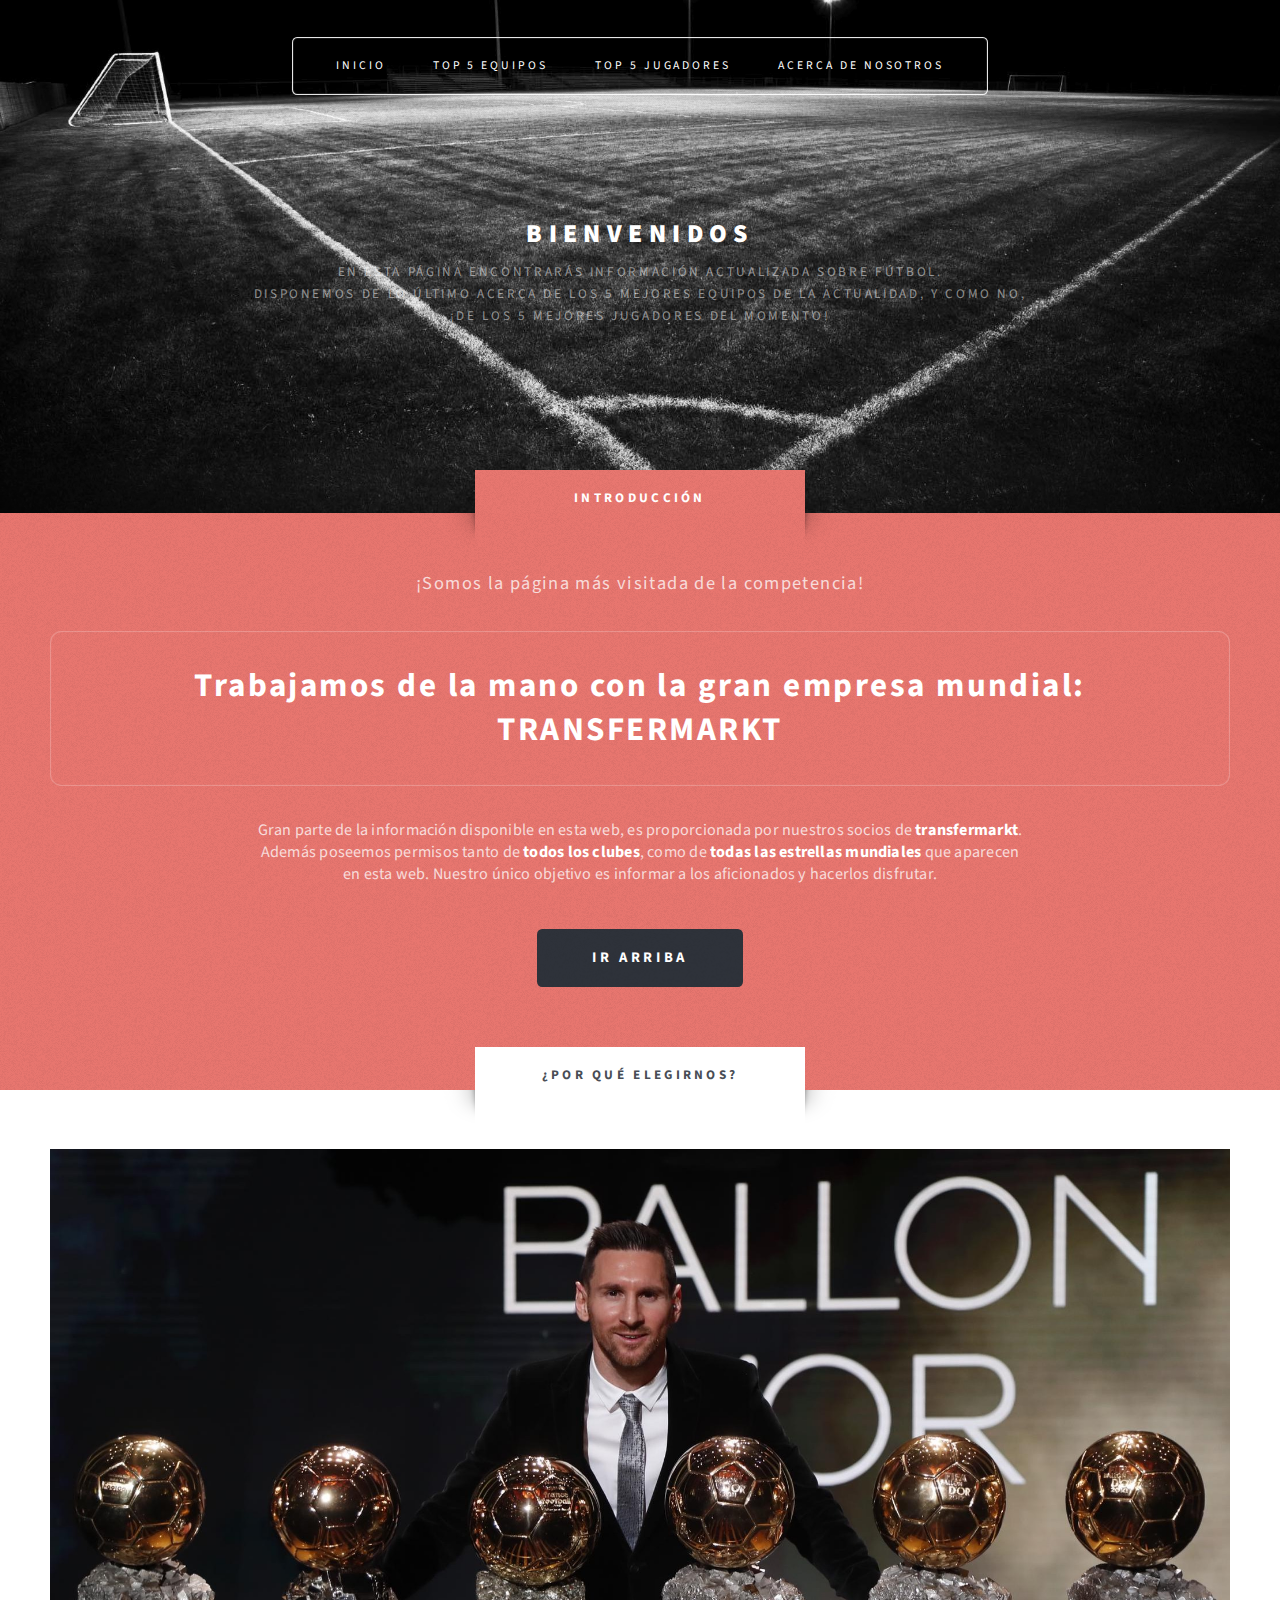
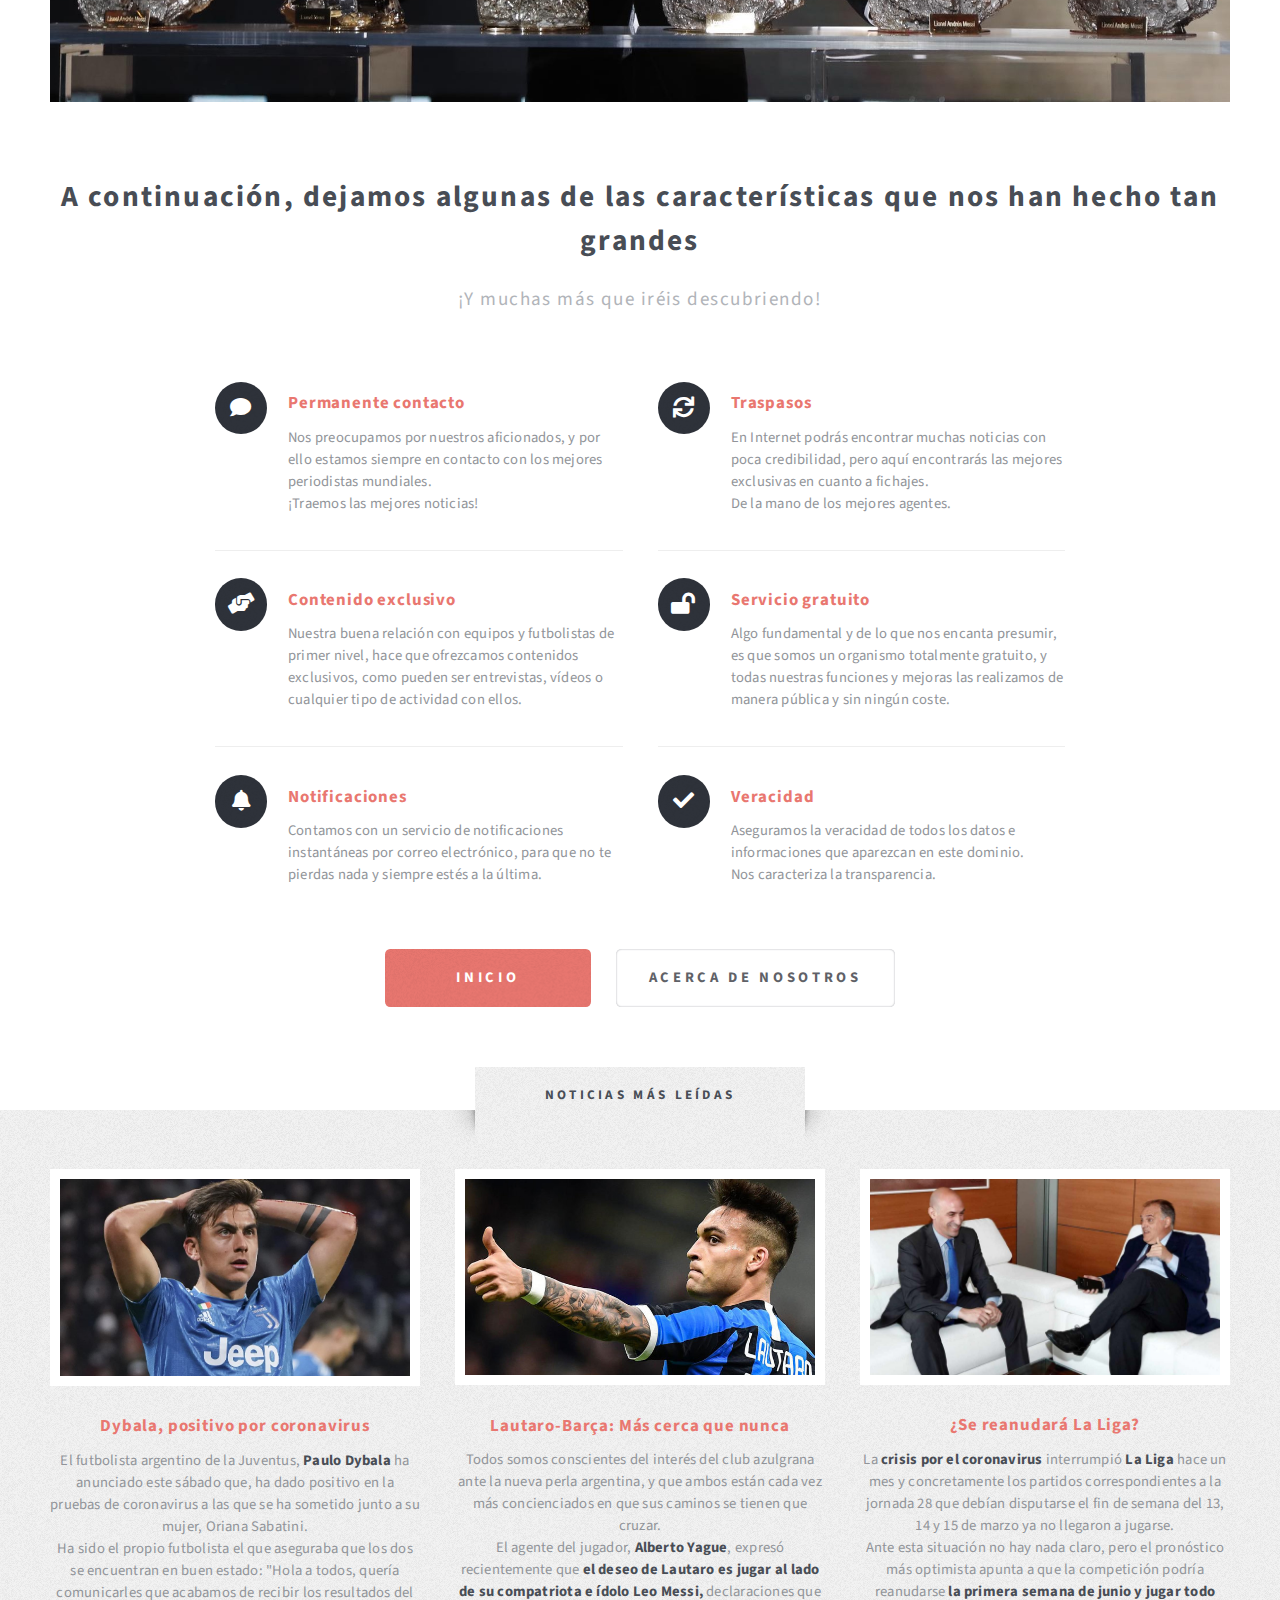
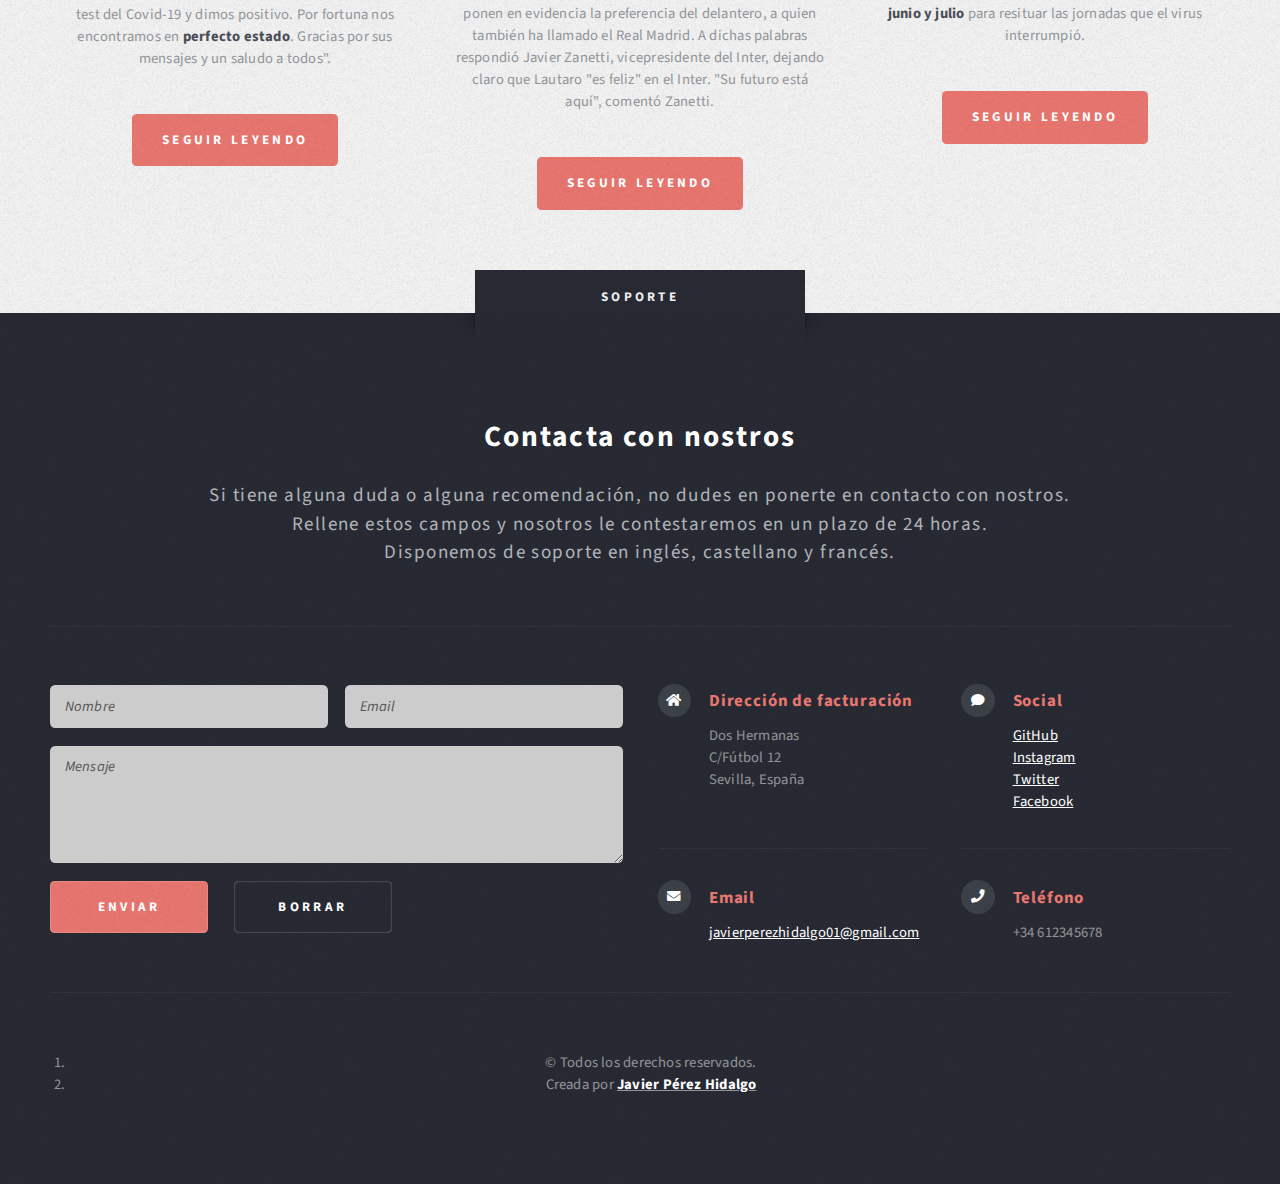
==== commit 97e1fe29: "Página Acerca de Nosotros" ====
--- a/index.html
+++ b/index.html
@@ -23,12 +23,12 @@
 
 					<!-- Nav -->
 						<nav id="nav">
-							<ol>
+							<ul>
 								<li class="current"><a href="index.html">Inicio</a></li>
 								<li><a href="equipos.html">Top 5 Equipos</a></li>
 								<li><a href="jugadores.html">Top 5 Jugadores</a></li>
 								<li><a href="acercade.html">Acerca de nosotros</a></li>
-							</ol>
+							</ul>
 						</nav>
 				</section>
 
@@ -251,9 +251,9 @@
 								</div>
 							</div>
 							<div id="copyright">
-								<ul>
+								<ol>
 									<li>&copy; Todos los derechos reservados.</li><li>Creada por <a href="https://www.instagram.com/javierpzh/"><strong>Javier Pérez Hidalgo</strong></a></li>
-								</ul>
+								</ol>
 							</div>
 						</div>
 					</section>
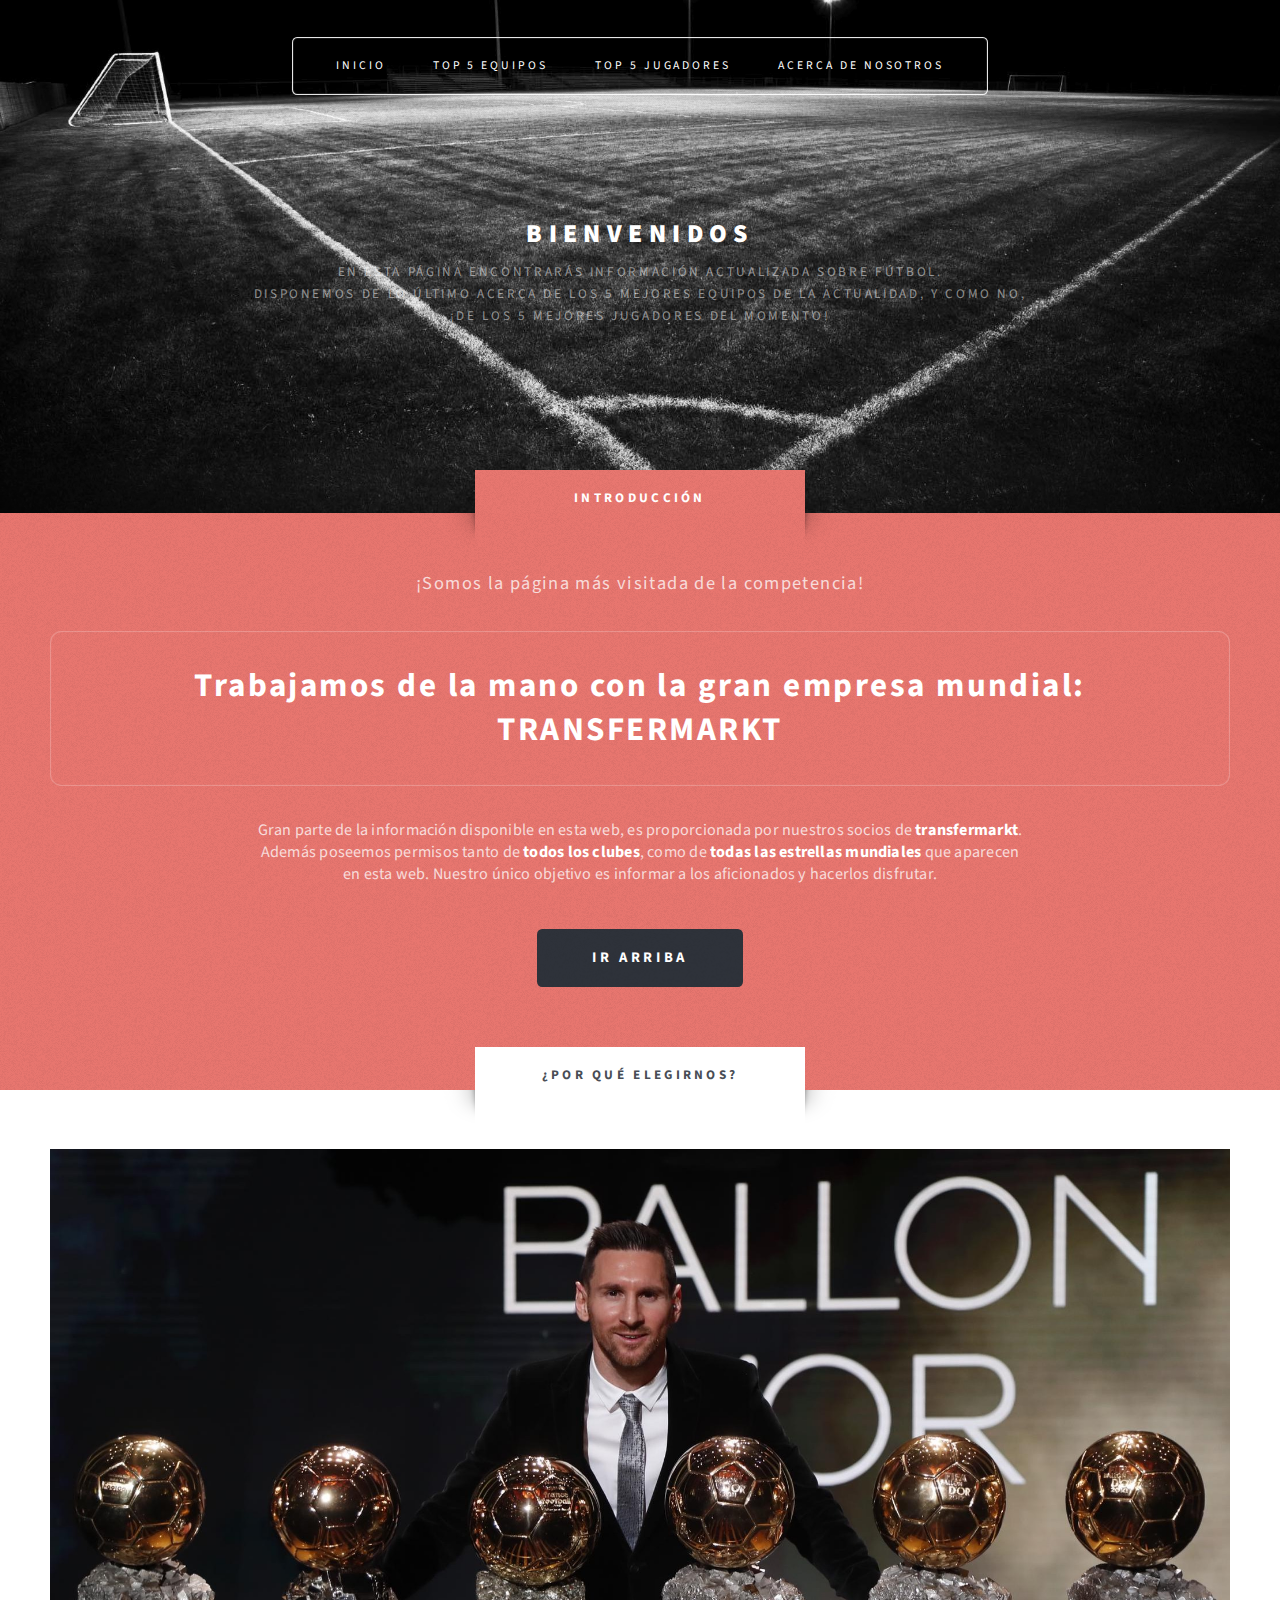
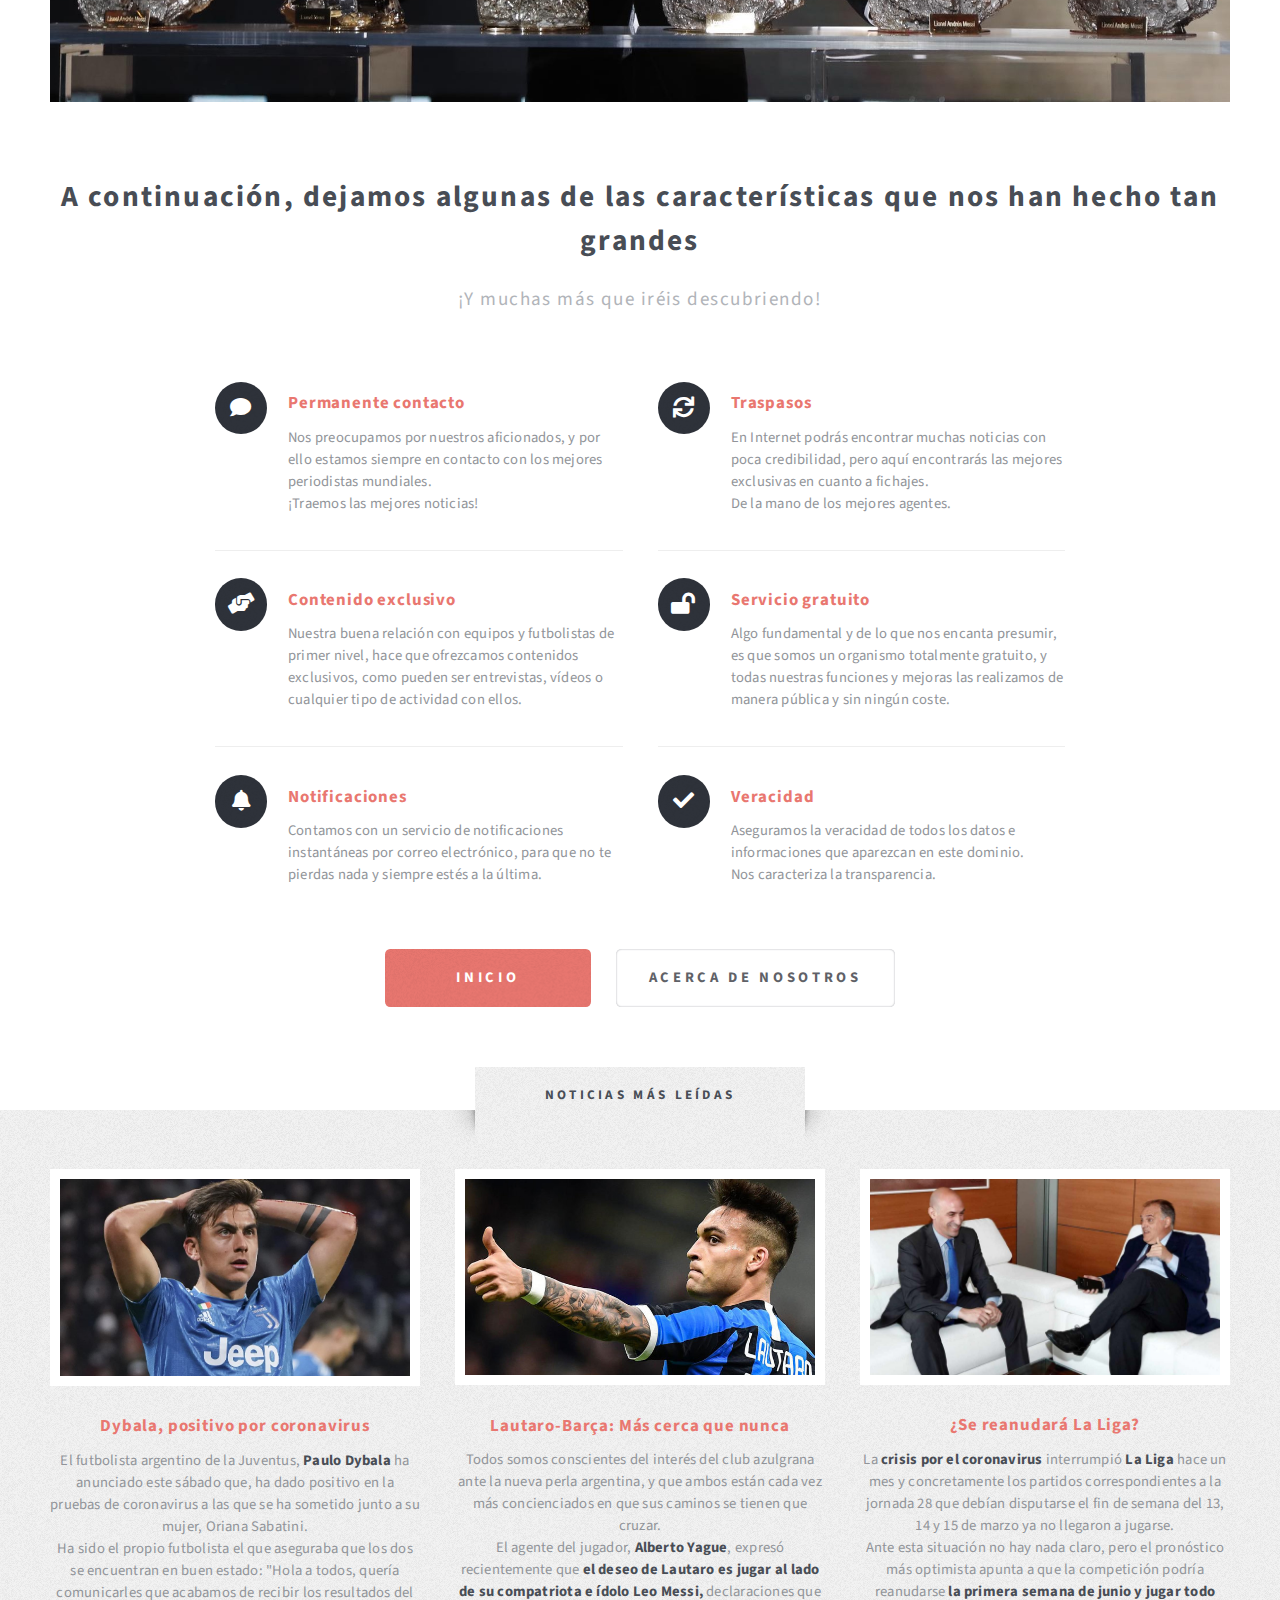
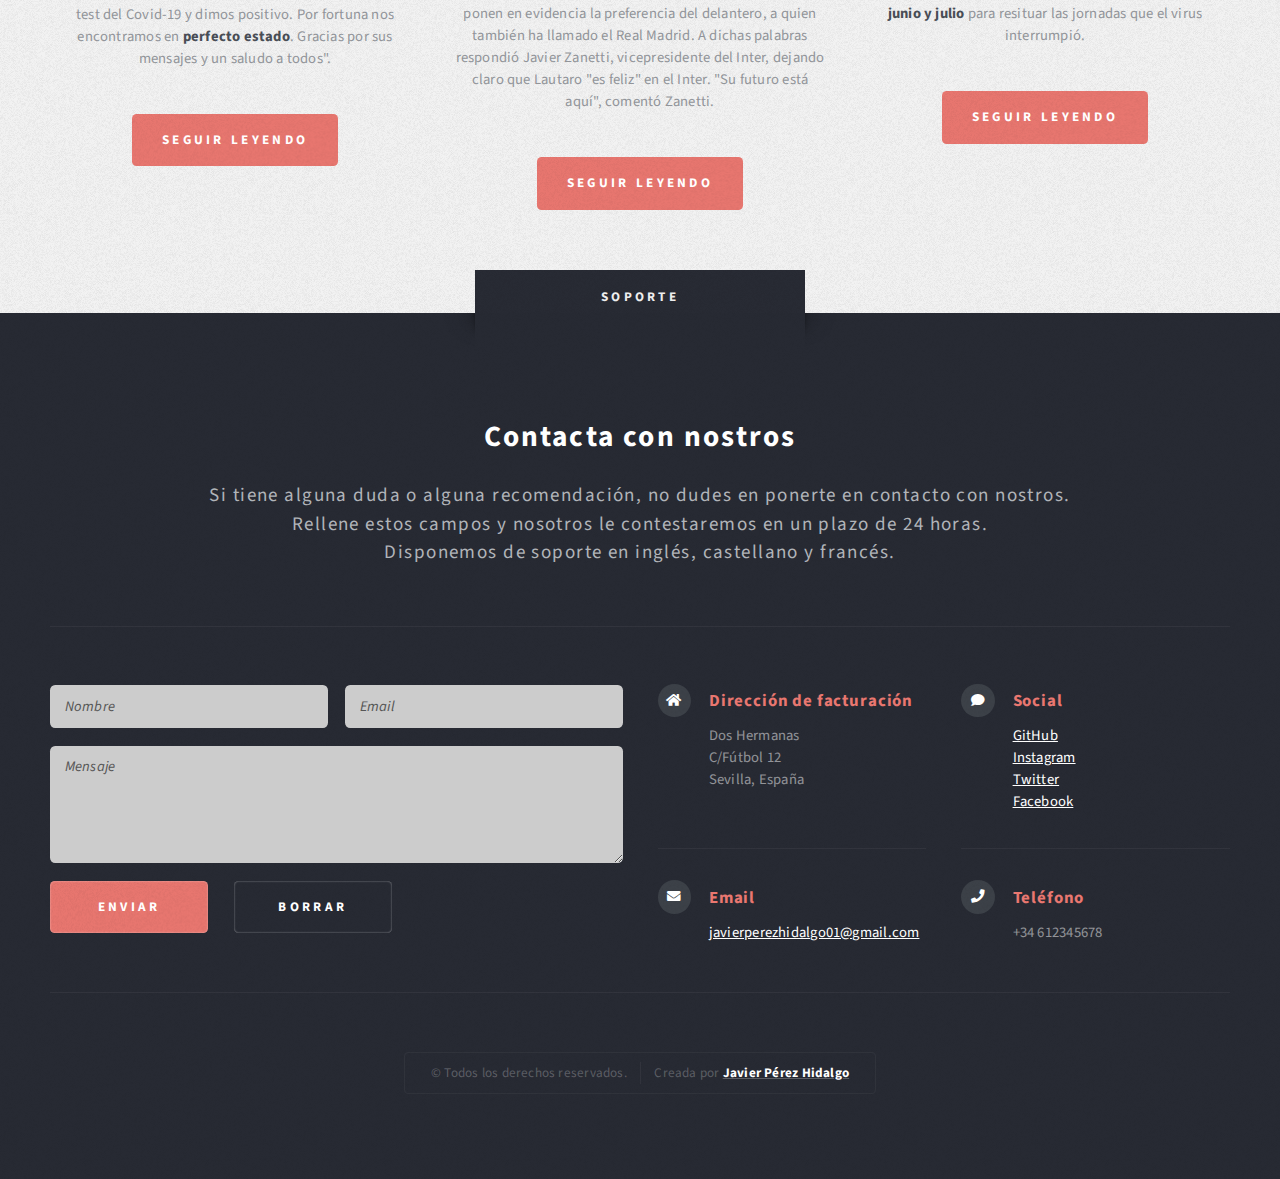
==== commit 19a3d886: "Página Acerca de Nosotros" ====
--- a/index.html
+++ b/index.html
@@ -251,9 +251,9 @@
 								</div>
 							</div>
 							<div id="copyright">
-								<ol>
+								<ul>
 									<li>&copy; Todos los derechos reservados.</li><li>Creada por <a href="https://www.instagram.com/javierpzh/"><strong>Javier Pérez Hidalgo</strong></a></li>
-								</ol>
+								</ul>
 							</div>
 						</div>
 					</section>
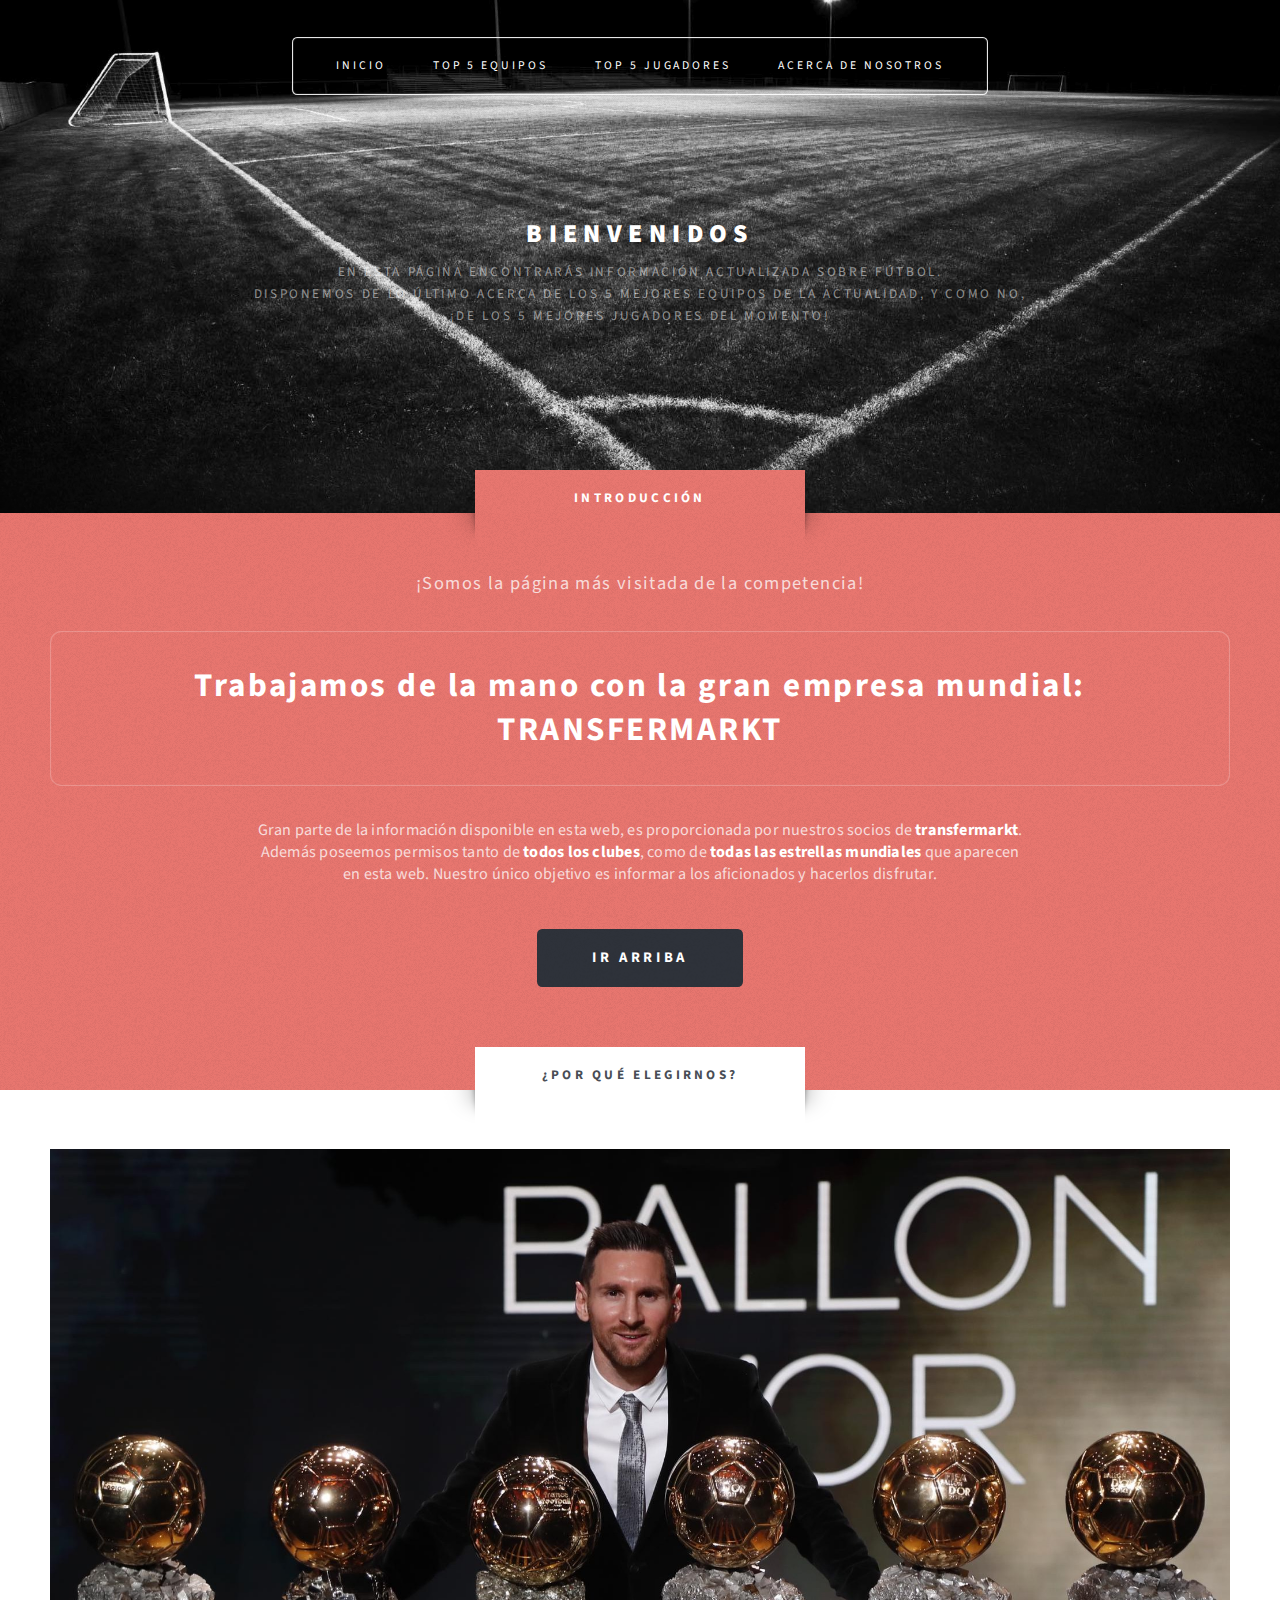
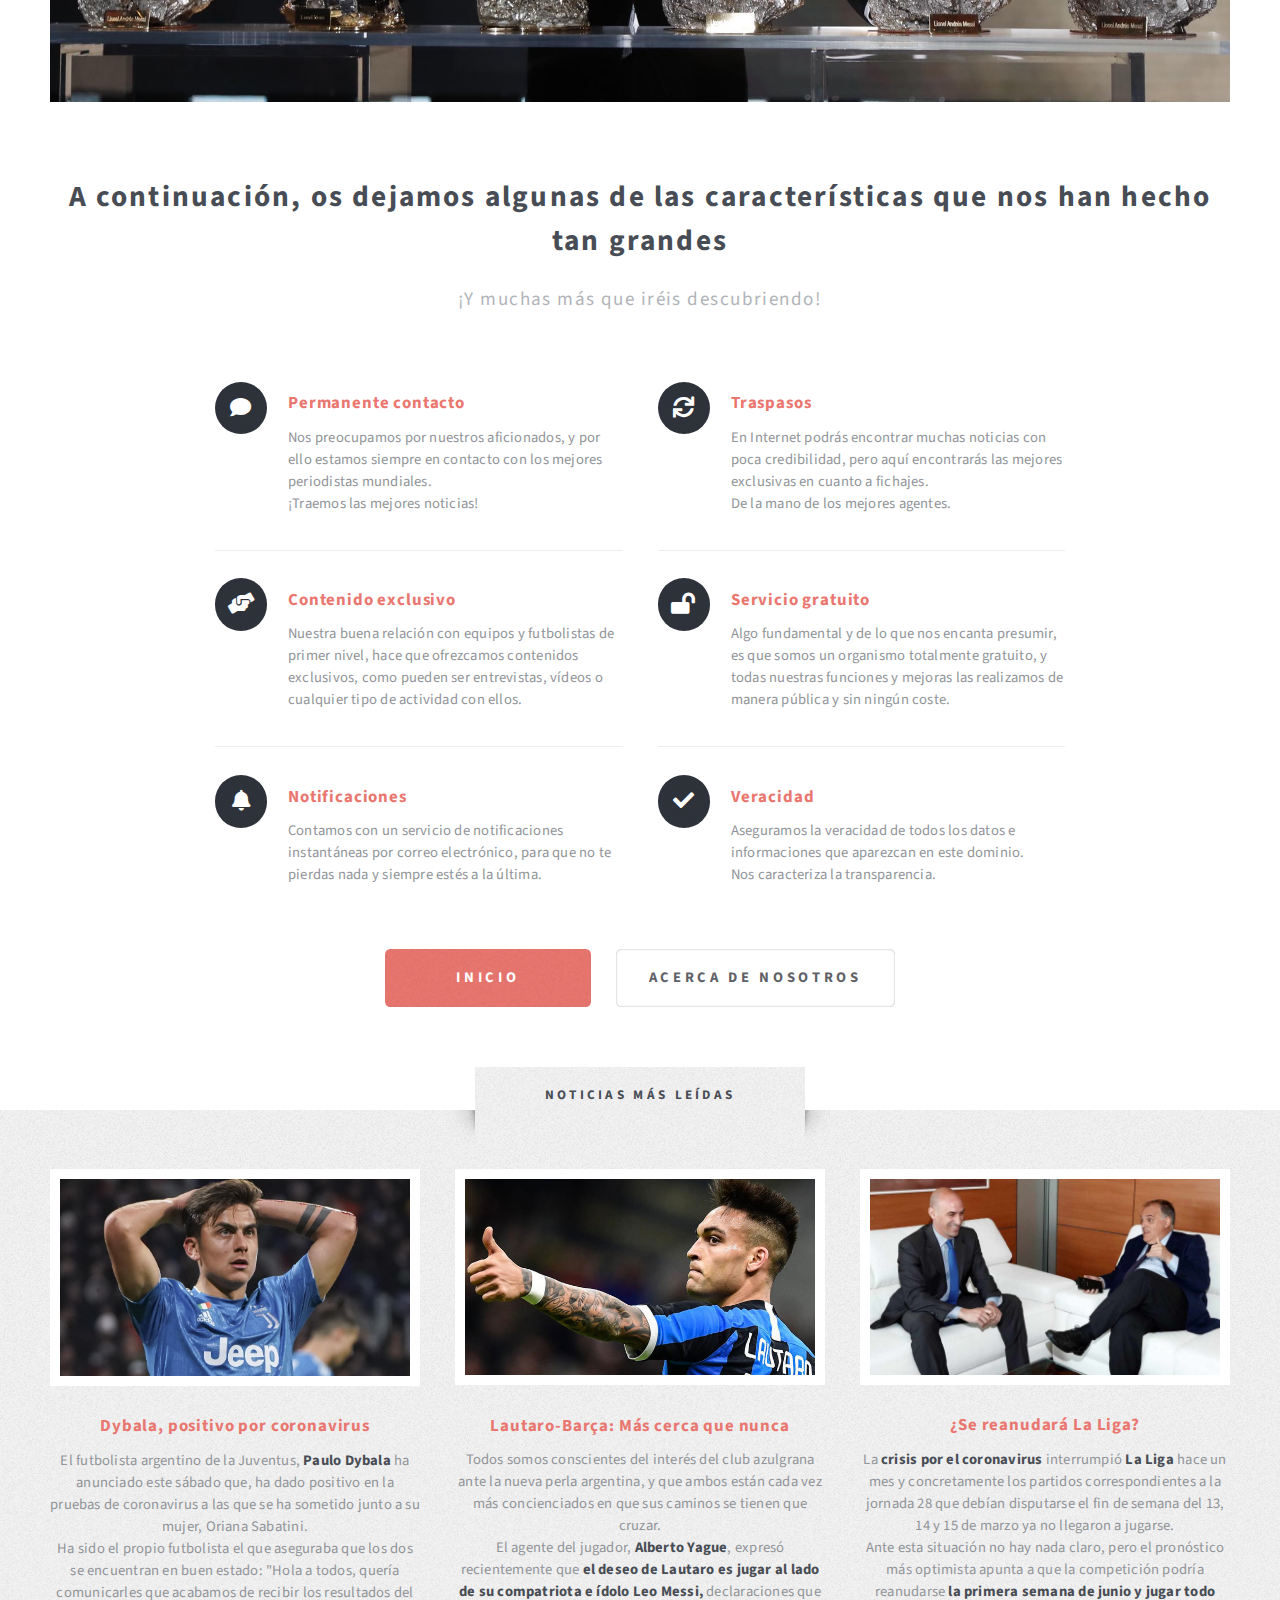
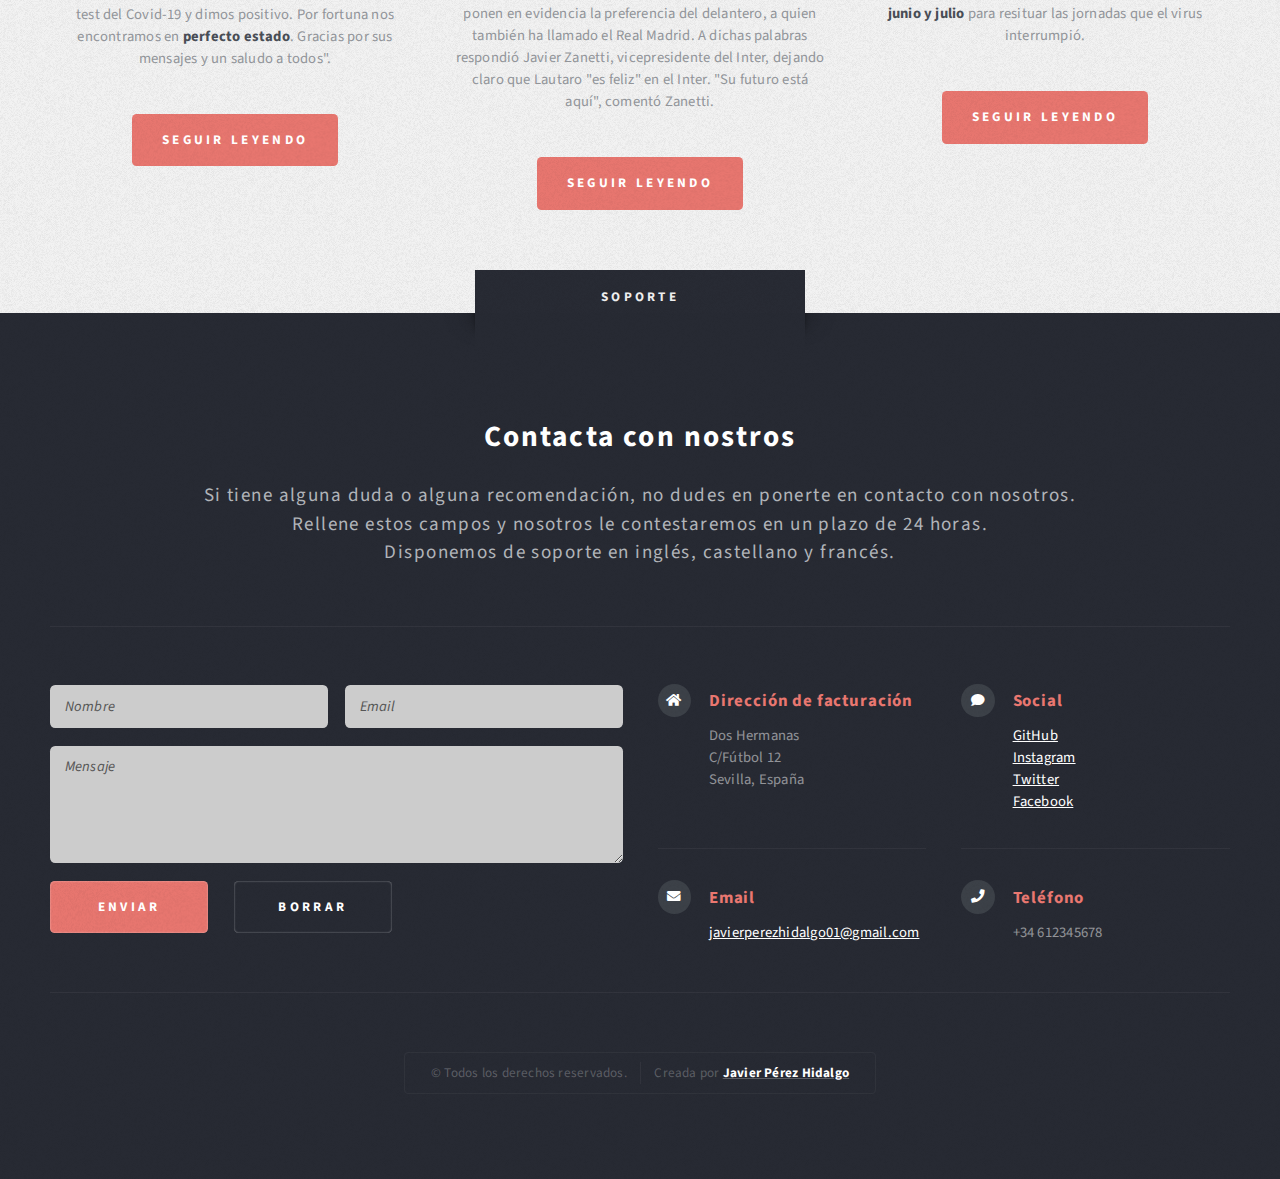
==== commit b879e35c: "Modificaciones finales" ====
--- a/index.html
+++ b/index.html
@@ -65,7 +65,7 @@
 						<!-- Features -->
 							<section id="features">
 								<header class="style1">
-									<h2>A continuación, dejamos algunas de las características que nos han hecho tan grandes</h2>
+									<h2>A continuación, os dejamos algunas de las características que nos han hecho tan grandes</h2>
 									<p>¡Y muchas más que iréis descubriendo!</p>
 								</header>
 								<div class="feature-list">
@@ -173,7 +173,7 @@
 							<header class="style1">
 								<h2>Contacta con nostros</h2>
 								<p>
-									Si tiene alguna duda o alguna recomendación, no dudes en ponerte en contacto con nostros.<br />Rellene estos campos y nosotros le contestaremos en un plazo de 24 horas.<br />Disponemos de soporte en inglés, castellano y francés.
+									Si tiene alguna duda o alguna recomendación, no dudes en ponerte en contacto con nosotros.<br />Rellene estos campos y nosotros le contestaremos en un plazo de 24 horas.<br />Disponemos de soporte en inglés, castellano y francés.
 								</p>
 							</header>
 							<div class="row">
--- a/assets/css/main.css
+++ b/assets/css/main.css
@@ -2985,3 +2985,7 @@
 th, td {
   text-align: center;
 }
+iframe {
+	max-width:750px;
+	width:100%
+}
